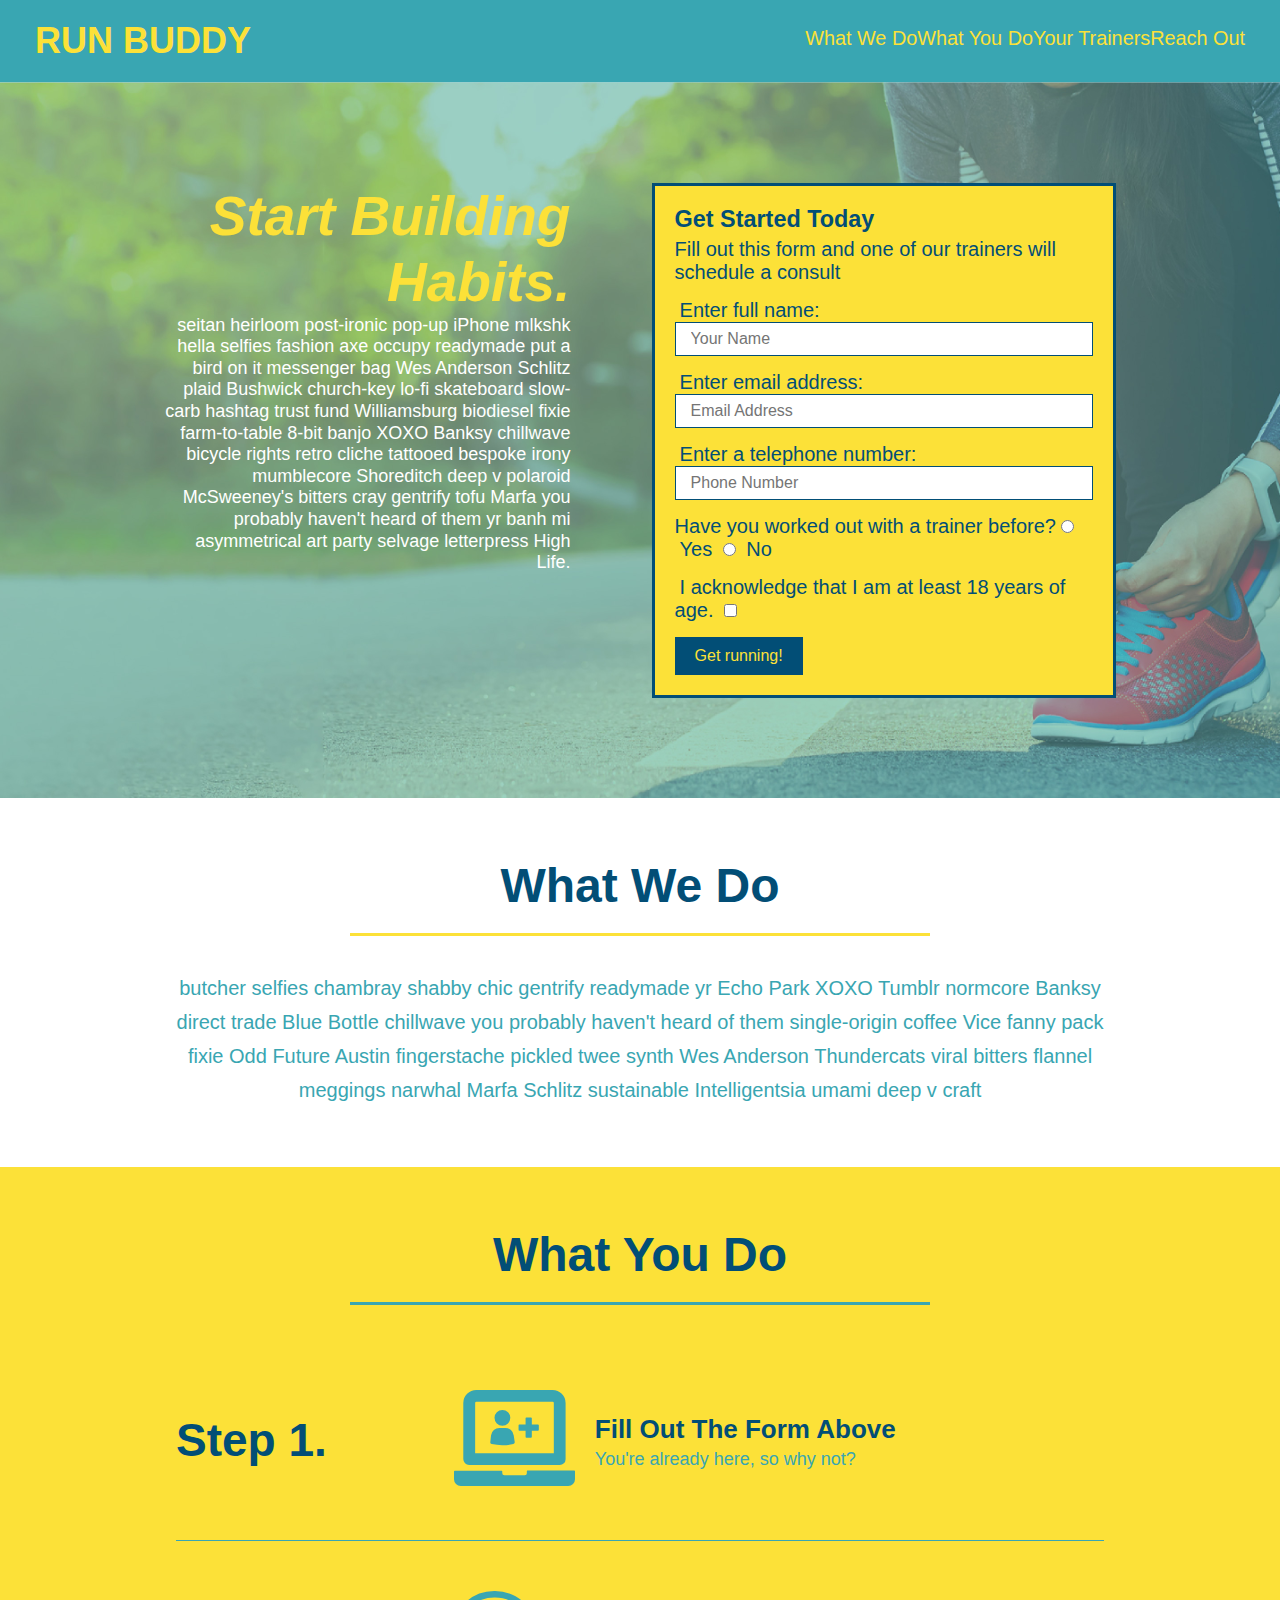
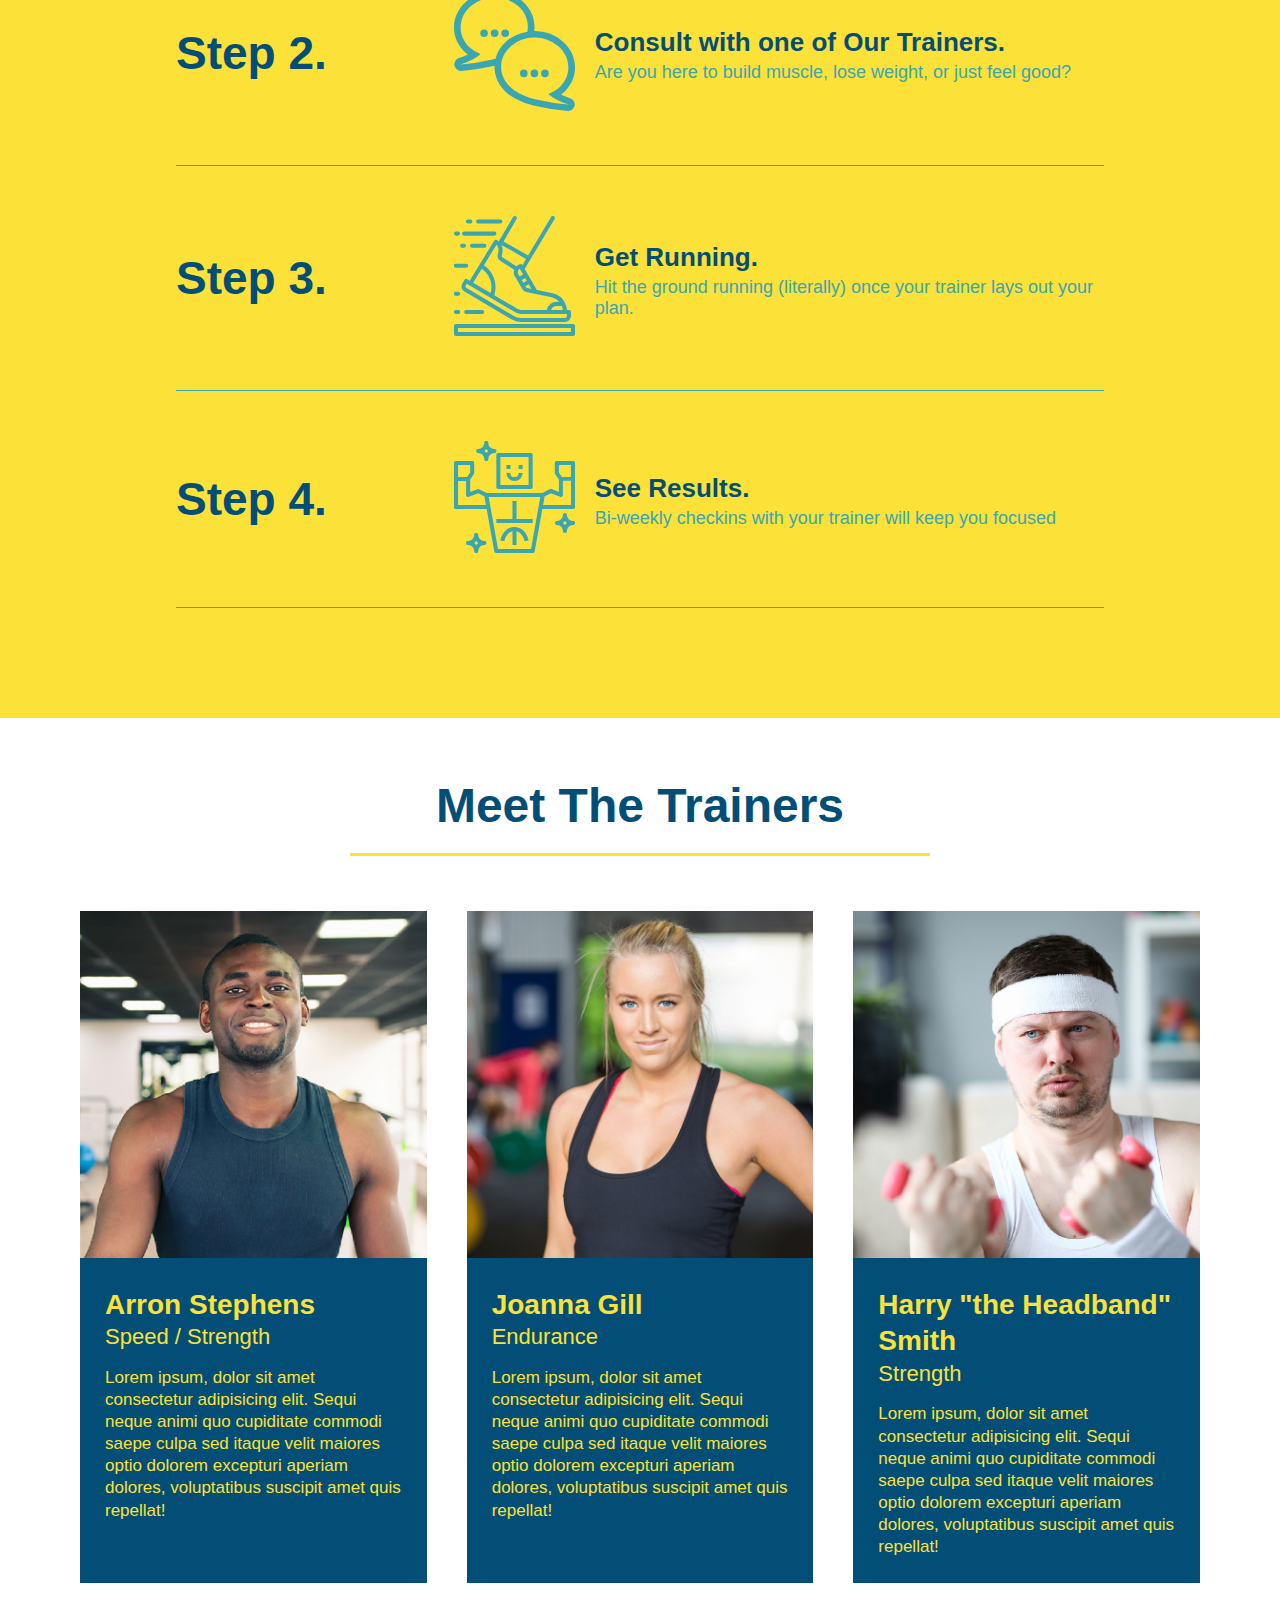
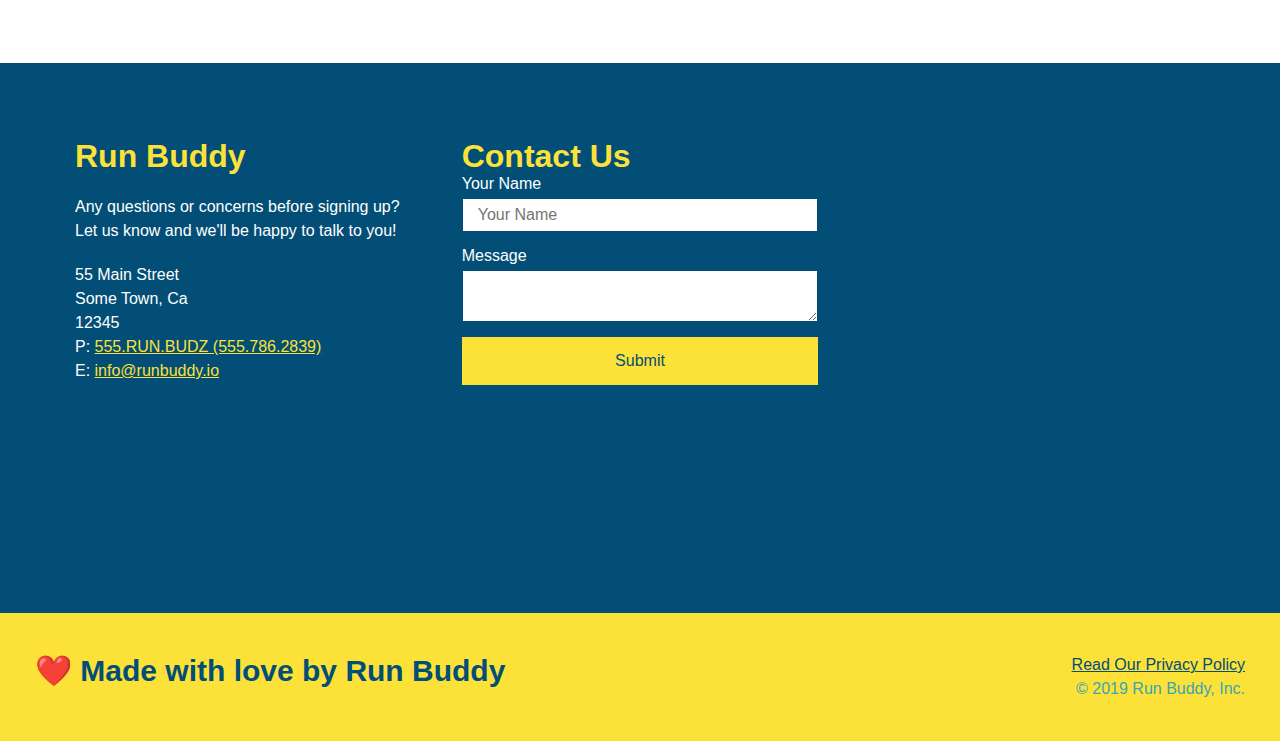
==== index.html @ f4ed45c8 "add media queries" ====
<!DOCTYPE html>
<html lang="en">
    <head>
        <meta name="viewport" content="width=device-width, initial-scale=1.0" />
        <link rel="stylesheet" href="./assets/css/style.css"/>
        <meta charset="UTF-8" />
        <title>Run Buddy</title>
    </head>
    <body>
        <!-- navigation -->
        <header>
            <h1>
                <a>RUN BUDDY</a>
            </h1>
            <nav>
                <!-- Unordered list element -->
                <ul>
                    <!-- List item element -->
                    <li>
                        <!-- Anchor element -->
                        <a href="#what-we-do">What We Do</a>
                    </li>
                    <li>
                        <a href="#what-you-do">What You Do</a>
                    </li>
                    <li>
                        <a href="#your-trainers">Your Trainers</a>
                    </li>
                    <li>
                        <a href="#reach-out">Reach Out</a>
                    </li>
                </ul>
            </nav>
        </header>

        <!-- hero/jumbotron -->
        <section class="hero">
            <div class="hero-cta">
                <h2>Start Building Habits.</h2>
                <p>
                  seitan heirloom post-ironic pop-up iPhone mlkshk hella selfies fashion axe occupy readymade put a bird on it
                  messenger bag Wes Anderson Schlitz plaid Bushwick church-key lo-fi skateboard slow-carb hashtag trust fund
                  Williamsburg biodiesel fixie farm-to-table 8-bit banjo XOXO Banksy chillwave bicycle rights retro cliche
                  tattooed bespoke irony mumblecore Shoreditch deep v polaroid McSweeney's bitters cray gentrify tofu Marfa you
                  probably haven't heard of them yr banh mi asymmetrical art party selvage letterpress High Life.
                </p>
              </div>
            <div class="hero-form">
                <h3>Get Started Today</h3>
                <p>Fill out this form and one of our trainers will schedule a consult</p>
            <!-- Add form element -->
            <form>
                <label for="name">Enter full name:</label>
                <input type="text" placeholder="Your Name" name="name" id="name" class="form-input" />

                <label for="email">Enter email address:</label>
                <input type="email" placeholder="Email Address" name="email" id="email" class="form-input" />

                <label for="phone">Enter a telephone number:</label>
                <input type="tel" placeholder="Phone Number" name="phone" id="phone" class="form-input" />
                <p>
                    Have you worked out with a trainer before?
                    <input type="radio" name="trainer-confirm" id="trainer-yes" />
                    <label for="trainer-yes">Yes</label>
                    <input type="radio" name="trainer-confirm" id="trainer-no" />
                    <label for="trainer-no">No</label>
                </p>
                </p>
                <p>
                    <label for="checkbox" >
                        I acknowledge that I am at least 18 years of age.
                    </label>
                    <input type="checkbox" name="age-confirm" id="checkbox" />
                </p>
                <button type="submit">
                    Get running!
                </button>
            </form>
            </div>
        </section>
        <!-- end hero -->

        <!-- "what we do" section -->
        <section id="what-we-do" class="intro">
            <!-- Wrap every h2 with a class of "section-title" in this div! -->
            <div class="flex-row">
                <h2 class="section-title primary-border">
                    What We Do
                </h2>
            </div>
            <div class="flex-row">
                <p>
                butcher selfies chambray shabby chic gentrify readymade yr Echo Park XOXO Tumblr normcore Banksy direct trade Blue Bottle chillwave you probably haven't heard of them single-origin coffee Vice fanny pack fixie Odd Future Austin fingerstache pickled twee synth Wes Anderson Thundercats viral bitters flannel meggings narwhal Marfa Schlitz sustainable Intelligentsia umami deep v craft
                </p>
            </div>
        </section> 
        
        <!-- "what you do" section -->
        <section id="what-you-do" class="steps">
            <div class="flex-row">
            <h2 class="section-title secondary-border">What You Do</h2>
            </div>
            <div class="step">
                <h3>Step 1.</h3>
                <div class="step-info">
                  <div class="step-img">
                    <img src="./assets/images/step-1.svg" alt="" />
                  </div>
                  <div class="step-text">
                    <h4>Fill Out The Form Above</h4>
                    <p>You're already here, so why not?</p>
                  </div>
                </div>
              </div>
            <div class="step">
                <h3>Step 2.</h3>
                <div class="step-info">
                  <div class="step-img">
                    <img src="./assets/images/step-2.svg" alt="" />
                  </div>
                  <div class="step-text">
                    <h4>Consult with one of Our Trainers.</h4>
                    <p>Are you here to build muscle, lose weight, or just feel good?</p>
                  </div>
                </div>
            </div>
            <div class="step">
                <h3>Step 3.</h3>
                <div class="step-info">
                  <div class="step-img">
                    <img src="./assets/images/step-3.svg" alt="" />
                  </div>
                  <div class="step-text">
                    <h4>Get Running.</h4>
                    <p>Hit the ground running (literally) once your trainer lays out your plan.</p>
                  </div>
                </div>
            </div>
            <div class="step">
                <h3>Step 4.</h3>
                <div class="step-info">
                  <div class="step-img">
                    <img src="./assets/images/step-4.svg" alt="" />
                  </div>
                  <div class="step-text">
                    <h4>See Results.</h4>
                    <p>Bi-weekly checkins with your trainer will keep you focused</p>
                  </div>
                </div>
            </div>
        </section>

        <!-- "meet the trainers" section -->
        <section id="your-trainers">
            <div class="flex-row">
            <h2 class="section-title primary-border">Meet The Trainers</h2>
            </div>
            <div class="trainers">
            <article class="trainer">
                <img src="./assets/images/trainer-1.jpg" alt="Arron Stephens in his workout clothes, ready to pump iron" />
                <div class="trainer-bio">
                  <h3 class="trainer-name">Arron Stephens</h3>
                  <h4 class="trainer-role">Speed / Strength</h4>
                  <p>
                    Lorem ipsum, dolor sit amet consectetur adipisicing elit. Sequi neque animi quo cupiditate commodi saepe culpa sed
                    itaque velit maiores optio dolorem excepturi aperiam dolores, voluptatibus suscipit amet quis repellat!
                  </p>
                </div>
            </article>

            <article class="trainer">
                <img src="./assets/images/trainer-2.jpg" alt="Joanna Gill cooling off after a workout" />
                <div class="trainer-bio">
                  <h3 class="trainer-name">Joanna Gill</h3>
                  <h4 class="trainer-role">Endurance</h4>
                  <p>
                    Lorem ipsum, dolor sit amet consectetur adipisicing elit. Sequi neque animi quo cupiditate commodi saepe culpa sed
                    itaque velit maiores optio dolorem excepturi aperiam dolores, voluptatibus suscipit amet quis repellat!
                  </p>
                </div>
              </article>

              <article class="trainer">
                <img src="./assets/images/trainer-3.jpg" alt="Harry Smith wearing a headband and lifting comically small pink weights" />
                <div class="trainer-bio">
                  <h3 class="trainer-name">Harry "the Headband" Smith</h3>
                  <h4 class="trainer-role">Strength</h4>
                  <p>
                    Lorem ipsum, dolor sit amet consectetur adipisicing elit. Sequi neque animi quo cupiditate commodi saepe culpa sed
                    itaque velit maiores optio dolorem excepturi aperiam dolores, voluptatibus suscipit amet quis repellat!
                  </p>
                </div>
              </article>
            </div>
        </section>

        <!-- "reach out" section -->
        <section id="reach-out" class="contact">
            <div class="contact-info">
                <div>
                  <h3>Run Buddy</h3>
                  <p>
                    Any questions or concerns before signing up?
                    <br />
                    Let us know and we'll be happy to talk to you!
                  </p>
              
                  <address>
                    55 Main Street <br />
                    Some Town, Ca <br />
                    12345 <br />
                    P: <a href="tel:555.786.2839">555.RUN.BUDZ (555.786.2839)</a><br />
                    E: <a href="mailto://info@runbuddy.io">info@runbuddy.io</a>
                  </address>
              
                </div>
              
                <div class="contact-form">
                  <h3>Contact Us</h3>
                  <form>
                    <label for="contact-name">Your Name</label>
                    <input type="text" id="contact-name" placeholder="Your Name" />
                    <label for="contact-message">Message</label>
                    <textarea id="contact-message" placeholder="Message">
                    </textarea>
                    <button type="submit">Submit</button>
                  </form>
                </div>
                <iframe
                  src="https://www.google.com/maps/embed?pb=!1m14!1m12!1m3!1d12182.30520634488!2d-74.0652613!3d40.2407219!2m3!1f0!2f0!3f0!3m2!1i1024!2i768!4f13.1!5e0!3m2!1sen!2sus!4v1561060983193!5m2!1sen!2sus"
                  frameborder="0" style="border:0" allowfullscreen>
                </iframe>
              </div>
        </section>

        <!-- footer -->
        <footer>
            <h2>❤️ Made with love by Run Buddy</h2>
            <div>
                <a href="./privacy-policy.html">Read Our Privacy Policy</a><br />
                &copy; 2019 Run Buddy, Inc.
            </div>
        </footer>
    </body>
</html>
---- assets/css/style.css ----
* {
    margin: 0;
    padding: 0;
    box-sizing: border-box;
}

body {
    /* more on this crazy alphanumerical value in a minute! */
    color: #39a6b2;
    font-family: Helvetica, Arial, sans-serif;    
}

/* apply styles to <header> */
header {
    padding: 20px 35px;
    background-color:  #39a6b2;
    display: flex;
    justify-content: space-between;
}

header h1 {
    font-weight: bold;
    font-size: 36px;
    color: #fce138;
    margin: 0;
}

header a {
    text-decoration: none;
    color: #fce138;
}

header nav {
    margin: 7px 0;
}

header nav ul {
    display: flex;
    flex-wrap: wrap;
    justify-content: space-between;
    align-items: center;
    list-style: none;
}

header nav ul li a {
    padding: 10 15px;
    font-weight: ligther;
    font-size: 1.55vw;
}

footer {
  background: #fce138;
  width: 100%;
  padding: 40px 35px;
  display: flex;
  justify-content: space-between;
  flex-wrap: wrap;
}

footer h2 {
    color: #024e76;
    font-size: 30px;
    margin: 0;
}

footer div {
    line-height: 1.5;
    text-align: right;
}

footer a {
    color: #024e76;
}

section {
    padding: 60px;
}

/* Hero Style Start */
.hero {
    background-image: url("../images/hero-bg.jpg");
    justify-content: center;
    background-size: cover;
    background-position: center;
    display: flex;
    background-color: white;
    font-size: 20px;
    color: blue;
    flex-wrap: wrap;
    align-items: flex-start;
}

/* Hero Style End */

.hero-cta {
    width: 35%;
    text-align: right;
    margin: 3.5%;
    color: #fff;
    font-size: 18px;
    line-height: 1.2;
}

.hero-cta h2 {
  font-style: italic;
  font-size: 55px;
  color: #fce138;
}

.hero-secondary {
    background-color: black;
    font-size: 20px;
    color: red;
  }

.hero-form {
    background-color: #fce138;
    padding: 20px;
    color: #024e76;
    border: solid 3px #024e76;
    width: 40%;
    margin: 3.5%;
}

.hero-form h3 {
    font-size: 24;
    margin: 0;
}

.hero-form p {
    margin: 5px 0 15px 0;
}

.form-input {
    border: 1px solid #024e76;
    display: block;
    padding: 7px 15px;
    font-size: 16px;
    color: #024e76;
    width: 100%;
    margin-bottom: 15px;
}

.hero-form label {
    margin: 0 5px;
}

.hero-form button {
    color: #fce138;
    background-color: #024e76;
    border: none;
    padding: 10px 20px;
    font-size: 16px;
}
/* HERO STYLES END */

.intro {
    text-align: center;
}

.intro p {
    line-height: 1.7;
    color: #39a6b2;
    width: 80%;
    font-size: 20px;
    margin: 0 auto;
    text-align: center;
  }

  .steps { 
    
    background: #fce138;
  }
  
  .section-title {
    font-size: 48px;
    color: #024e76;
    padding-bottom: 20px;
    text-align: center;
    margin: 0 auto 35px auto;
    border-bottom: 3px solid;
    width: 50%;
  }
  
  .primary-border {
    border-color: #fce138;
  }
  
  .secondary-border {
    border-color: #39a6b2;
  }

  .step {
    margin: 50px auto;
    padding-bottom: 50px;
    width: 80%;
    border-bottom: 1px solid #39a6b2;
    display: flex;
    flex-wrap: wrap;
    align-items: center;
    justify-content: space-between;
  }
  
  .step h3 {
    color: #024e76;
    font-size: 46px;
    flex: 1 30%;
  }
  
  .step-text {
    flex: 12;
  }

  .step-text p {
    color: #39a6b2;
    font-size: 18px;
  }
  
  .step-text h4 {
    font-size: 26px;
    line-height: 1.5;
    color: #024e76;
  }

  .step-info {
    flex: 2 70%;
    display: flex;
    flex-wrap: wrap;
    align-items: center;
  }

  .step-img {
    flex: 1 12%;
    margin-right: 20px;
  }

  .step-img img {
    max-width: 100%;
  }

  .trainers {
    width: 100%;
    margin: 0 auto;
    display: flex;
    flex-wrap: wrap;
    justify-content: space-around;
  }

  .trainer {
    
    margin: 20px;
    background: #024e76;
    color: #fce138;
    flex: 1;
  }

  .trainer img {
    width: 100%;
    
  }
  
  .trainer-bio {
    padding: 25px;
   
   
    line-height: 1.3;
  }

  .text-left {
    text-align: left;
  }
  
  .text-right {
    text-align: right;
  }

  .trainer-bio h3 {
    font-size: 28px;
  
  }
  
  .trainer-bio h4 {
    font-weight: lighter;
    font-size: 22px;
    margin-bottom: 15px;
  }
  
  .trainer-bio p {
    font-size: 17px;
    
  }

  .contact {
    
    background: #024e76;
  }

  .contact h2 {
    color: #fce138;
  }

  .contact-info {
    display: flex;
    justify-content: space-between;
    flex-wrap: wrap;
  }

  .contact-info iframe {
    
    height: 400px;
  }

  .contact-info div {
   
    color: white;
  }

  .contact-info h3 {
    color: #fce138;
    font-size: 32px;
  }
  
  .contact-info p, .contact-info address {
    margin: 20px 0;
    line-height: 1.5;
    font-size: 16px;
    font-style: normal;
  }
  
  .contact-info a {
    color: #fce138;
  }

  .contact-info > * {
    flex: 1;
    margin: 15px;
  }

  .flex-row {
    display: flex;
  }

  .contact-form input, .contact-form textarea {
    border: 1px solid #024e76;
    display: block;
    padding: 7px 15px;
    font-size: 16px;
    color: #024e76;
    width: 100%;
    margin-bottom: 15px;
    margin-top: 5px;
  }

  .contact-form button {
    width: 100%;
    border: none;
    background: #fce138;
    color: #024e76;
    text-align: center;
    padding: 15px 0;
    font-size: 16px;
  }

  /* MEDIA QUERY FOR SMALLER DESKTOP SCREENS AND SMALLER */
@media screen and (max-width: 980px) {
 
    /* this will be applied on any screen smaller than 980px */
 
}
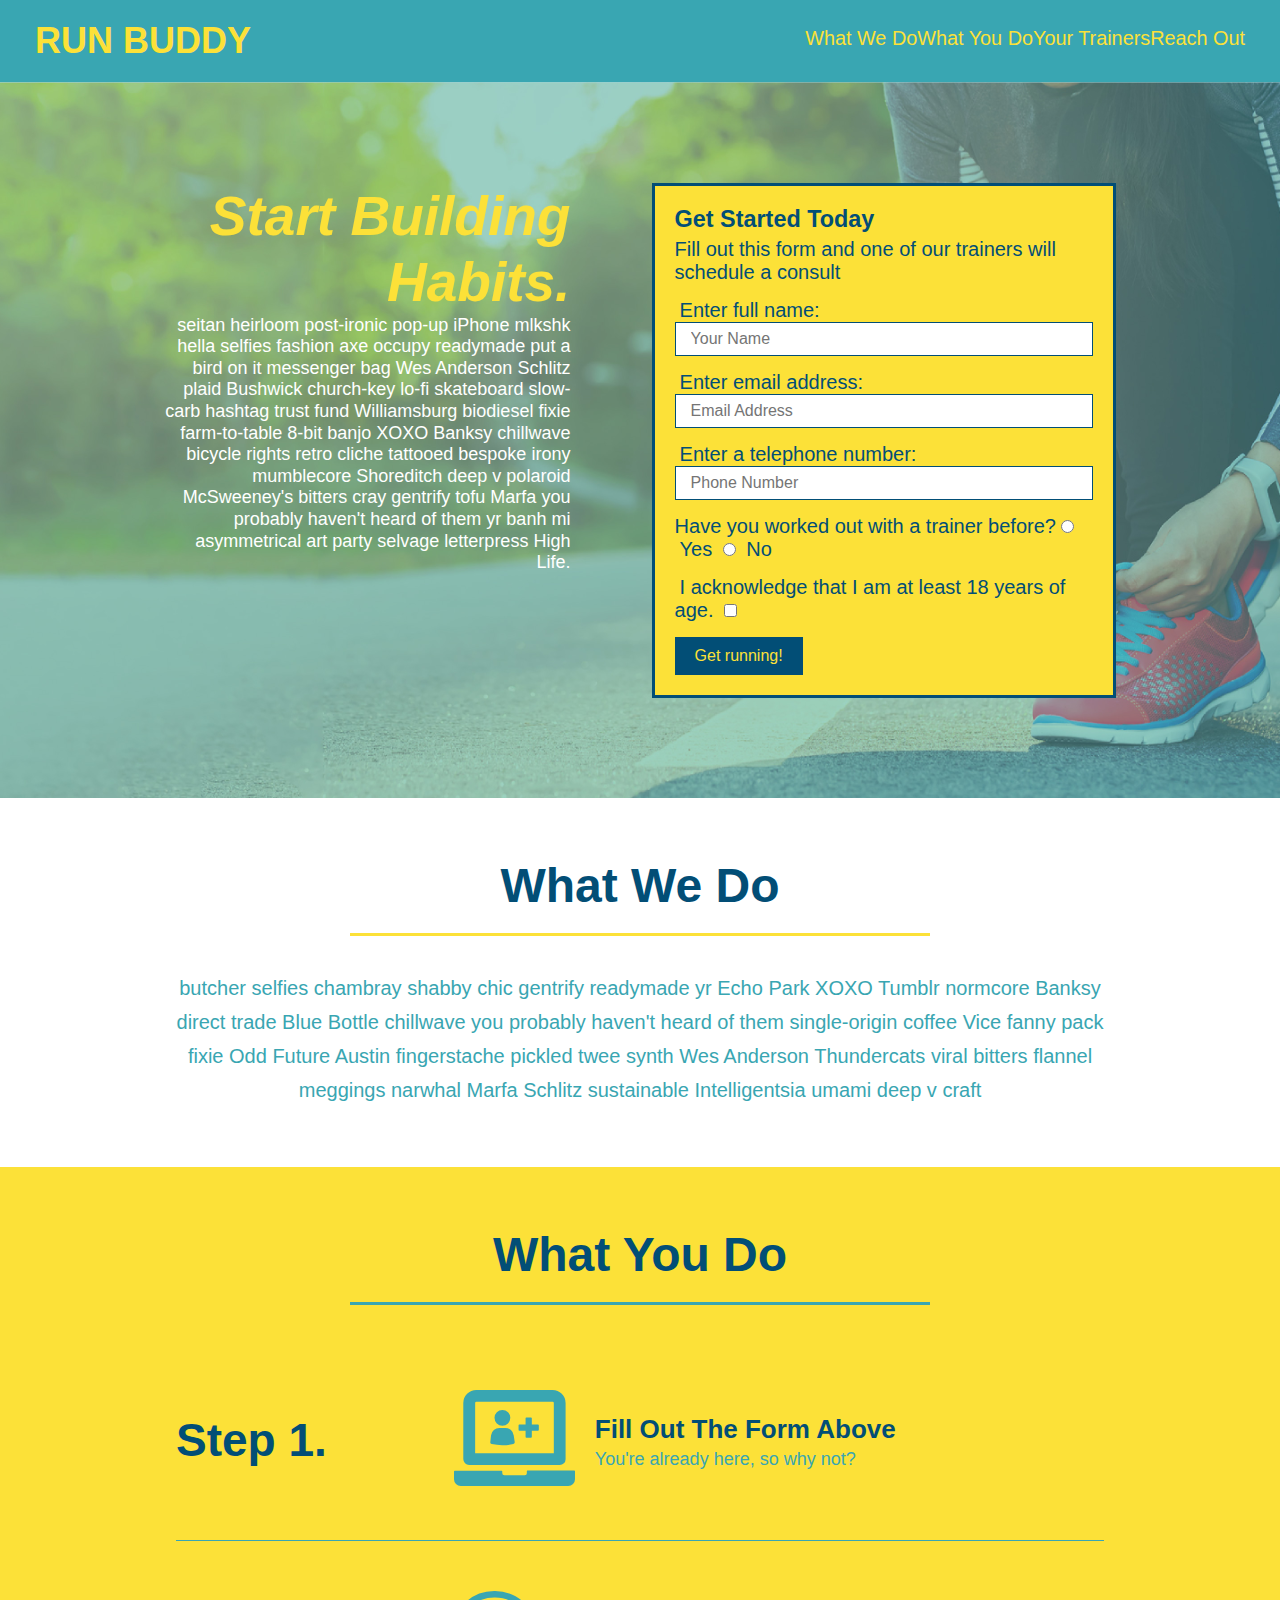
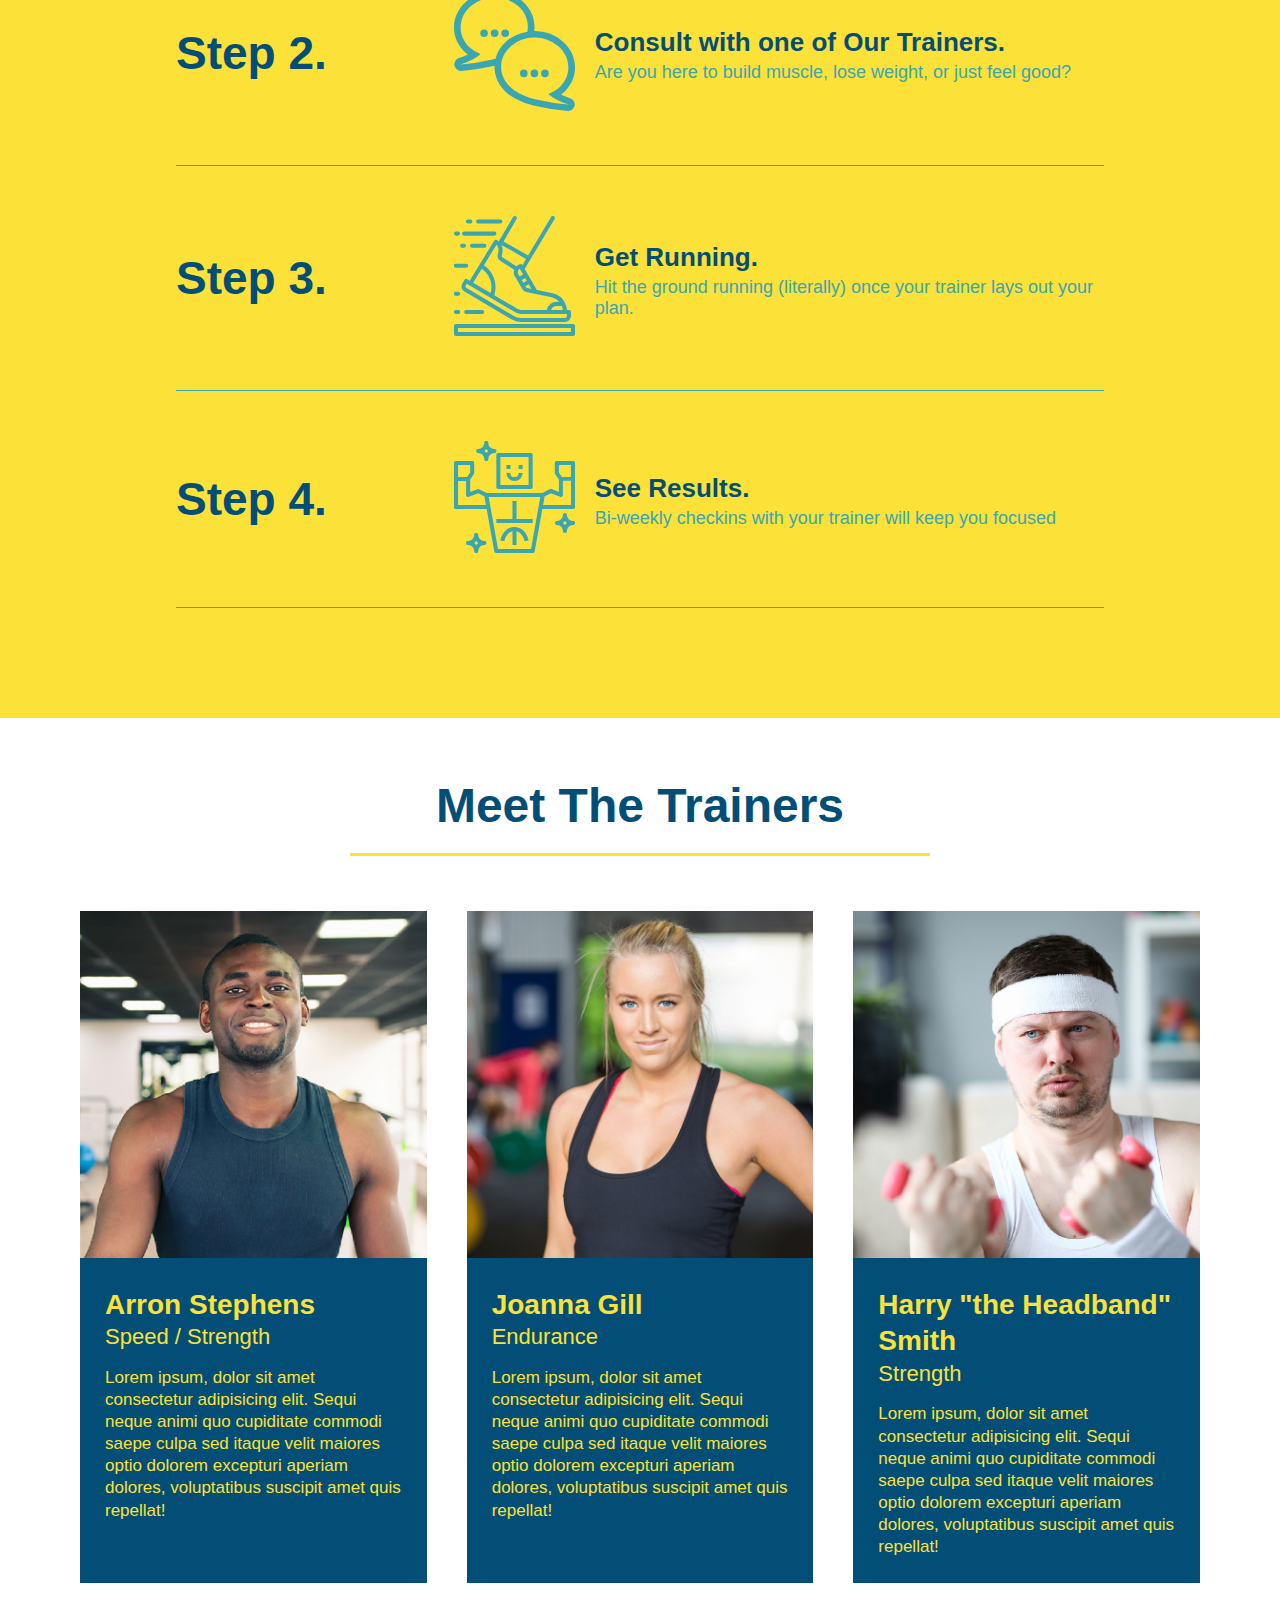
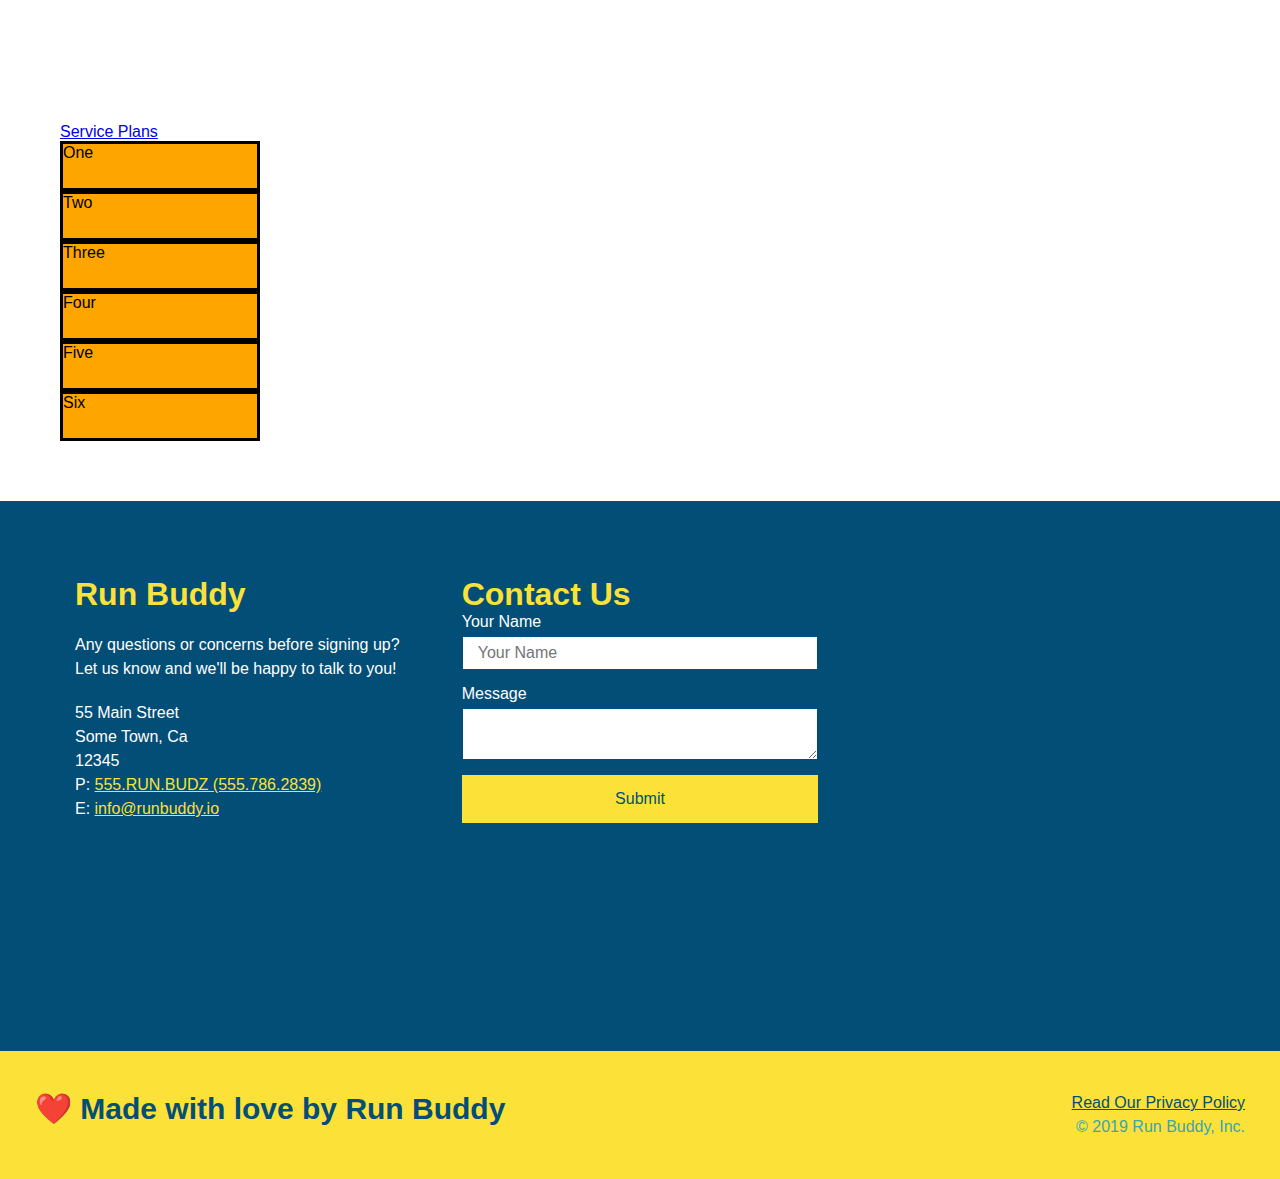
==== commit 904f70d3: "added grid example" ====
--- a/index.html
+++ b/index.html
@@ -193,7 +193,17 @@
               </article>
             </div>
         </section>
-
+        <section id="service-plans" class="services">
+            <a href="#service-plans">Service Plans</a>
+            <div class="service-grid-container">
+                <div class="service-grid-item">One</div>
+                <div class="service-grid-item">Two</div>
+                <div class="service-grid-item">Three</div>
+                <div class="service-grid-item">Four</div>
+                <div class="service-grid-item">Five</div>
+                <div class="service-grid-item">Six</div>
+              </div>
+        </section>
         <!-- "reach out" section -->
         <section id="reach-out" class="contact">
             <div class="contact-info">
--- a/assets/css/style.css
+++ b/assets/css/style.css
@@ -363,8 +363,126 @@
 
   /* MEDIA QUERY FOR SMALLER DESKTOP SCREENS AND SMALLER */
 @media screen and (max-width: 980px) {
- 
+  header {
+    padding-bottom: 0;
+    justify-content: center;
+  }
+
+  header h1 {
+    width: 100%;
+    text-align: center;
+  }
+
+  header nav ul {
+    margin-top: 20px;
+    width: 100%;
+    justify-content: center;
+  }
+
+  header nav ul li a {
+    font-size: 20px;
+  }
+
+  footer h2, footer div {
+    text-align: center;
+    width: 100%;
+  }
+
+  .hero-cta, .hero-form {
+    width: 100%;
+  }
+  
+  .hero-cta {
+    text-align: center;
+  }
+
+  .section-title {
+    width: 80%;
+  }
+  
+  .trainer {
+    flex: 0 70%;
+  }
+  
+  .contact-info iframe{
+    flex: 1 100%;
+  }
     /* this will be applied on any screen smaller than 980px */
- 
-}
-
+}
+
+.service-grid-container {
+  display: grid;
+}
+
+.service-grid-item {
+  width: 200px;
+  height: 50px;
+  background-color: orange;
+  border: solid;
+  color: black;
+}
+
+/* MEDIA QUERY FOR TABLETS AND SMALLER */
+@media screen and (max-width: 768px) {
+  section {
+    padding: 30px 15px;
+  }
+
+  .step h3 {
+    flex: 1 100%;
+    text-align: center;
+  }
+
+  .step-info {
+    flex: 2 100%;
+    text-align: center;
+    justify-content: center;
+  }
+
+  .step-img {
+    flex: 0 32%;
+    margin-right: 0;
+    margin-top: 15px;
+    margin-bottom: 15px;
+  }
+
+  .step-text {
+    flex: 100%;  
+  }
+
+    /* this will be applied on any screen between 768px and 575px */
+}
+
+/* MEDIA QUERY FOR MOBILE PHONES AND SMALLER */
+@media screen and (max-width: 575px) {
+
+  .hero-form button {
+    width: 100%;
+  }
+
+  .section-title {
+    width: 95%;
+  }
+
+  .intro p {
+    width: 100%;
+  }
+
+  .trainer {
+    flex: 0 100%;
+  }
+
+  .contact-info {
+    text-align: left;
+  }
+
+  .contact-info > * {
+    flex: 0 100%;
+  }
+
+  .contact-form {
+    order: 3;
+  }
+    /* this will be applied on any screen smaller than 575px */
+
+}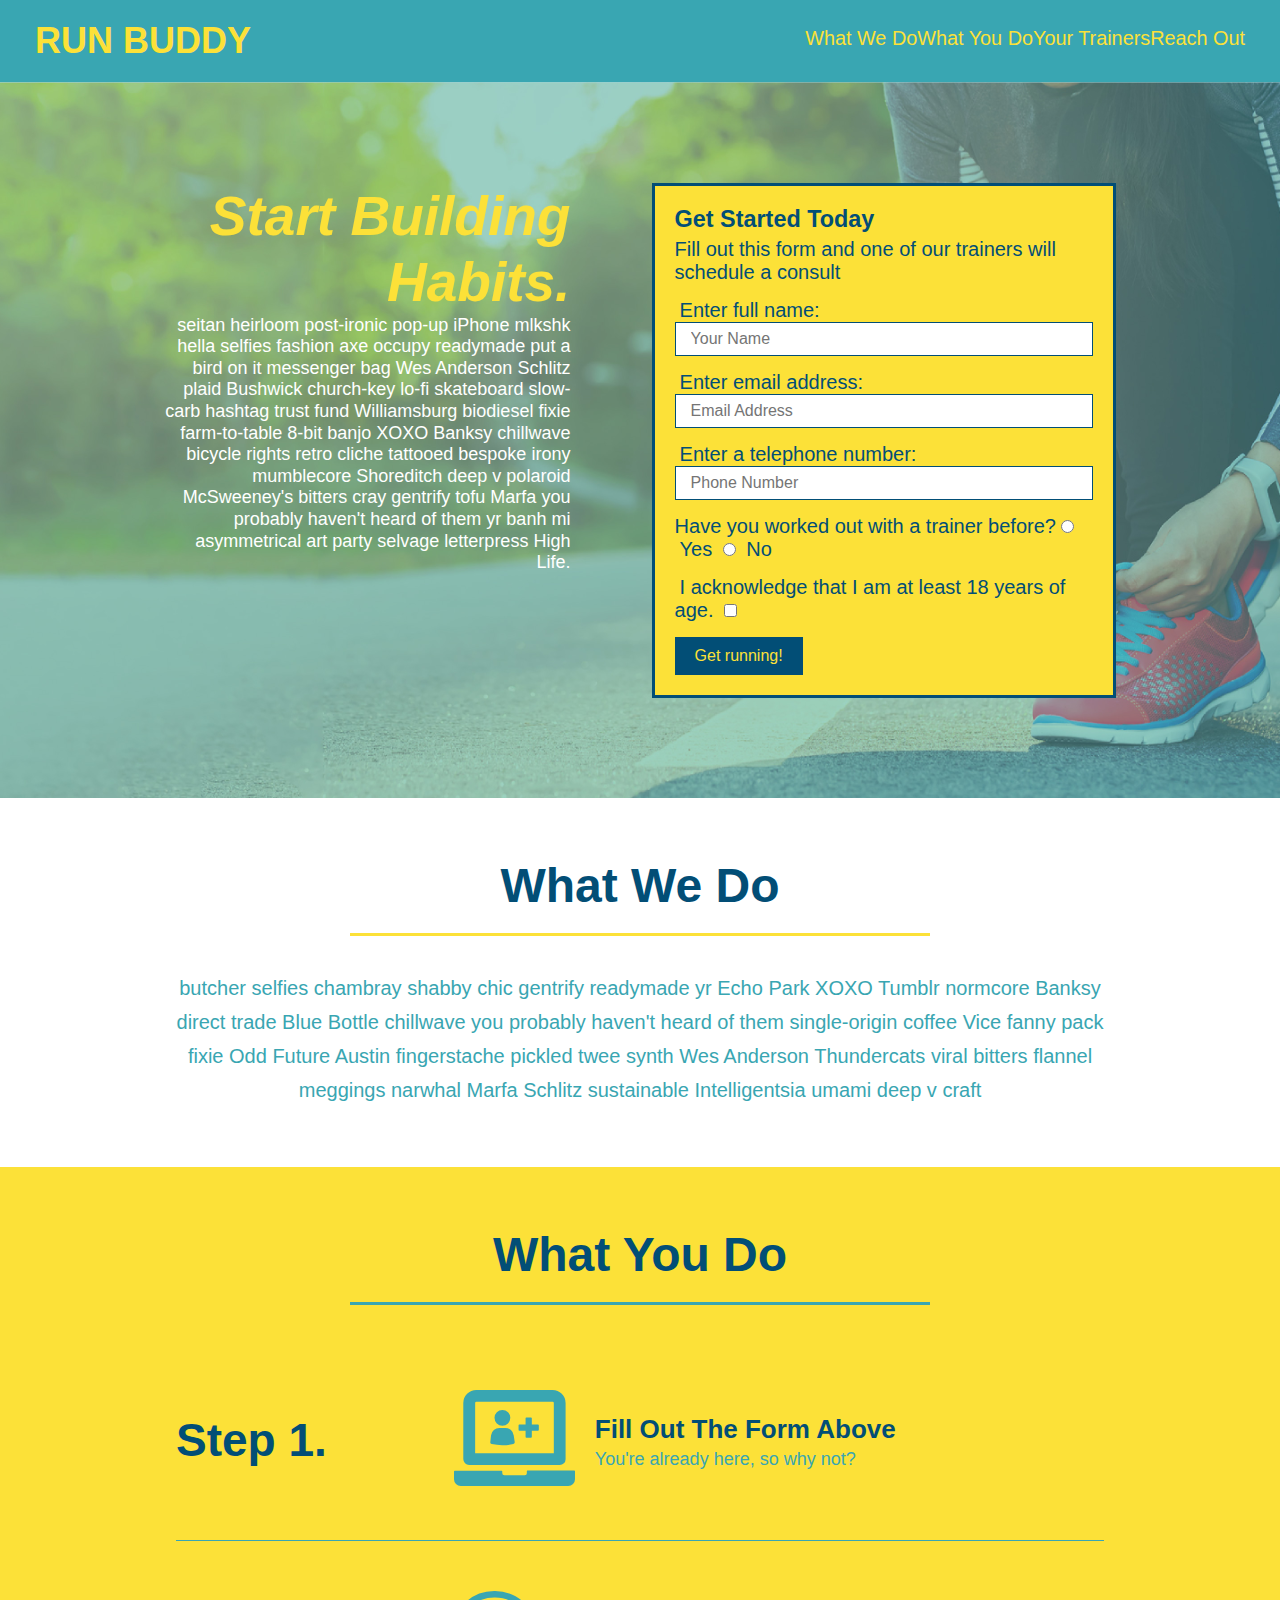
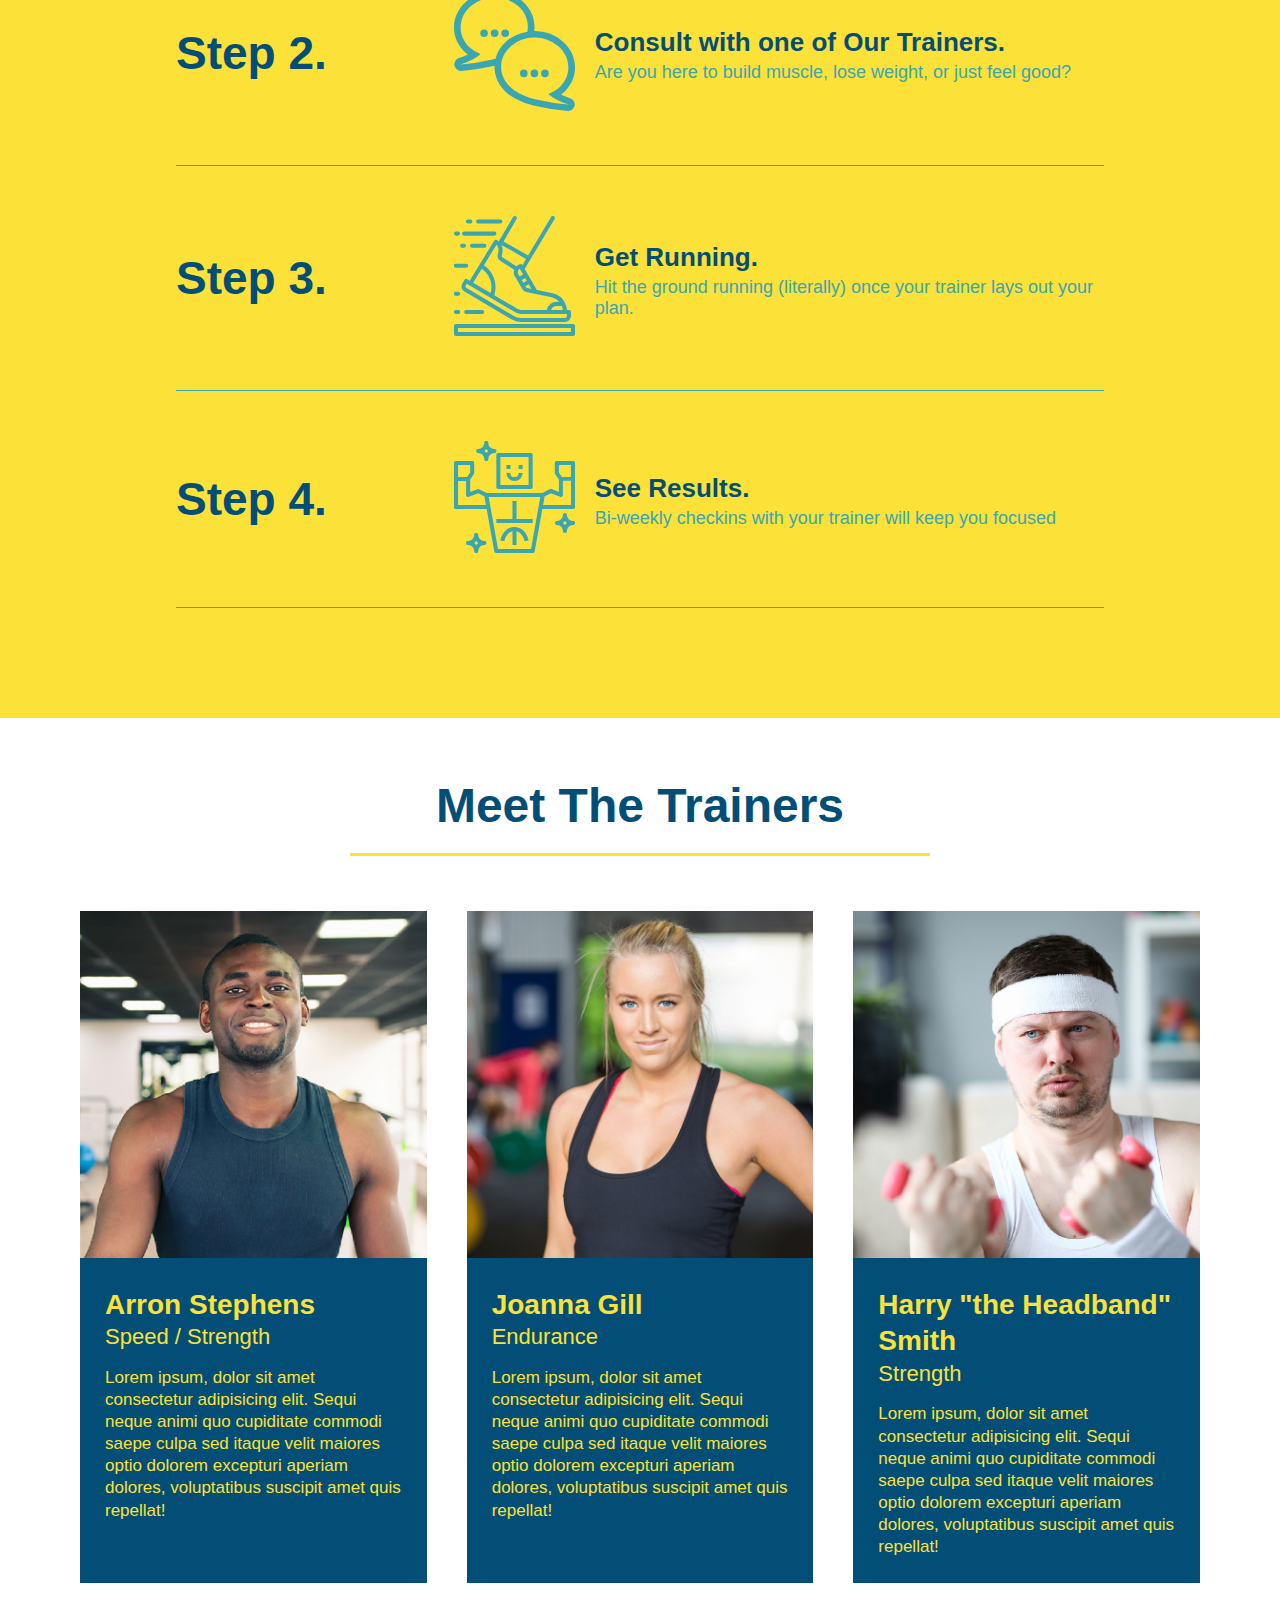
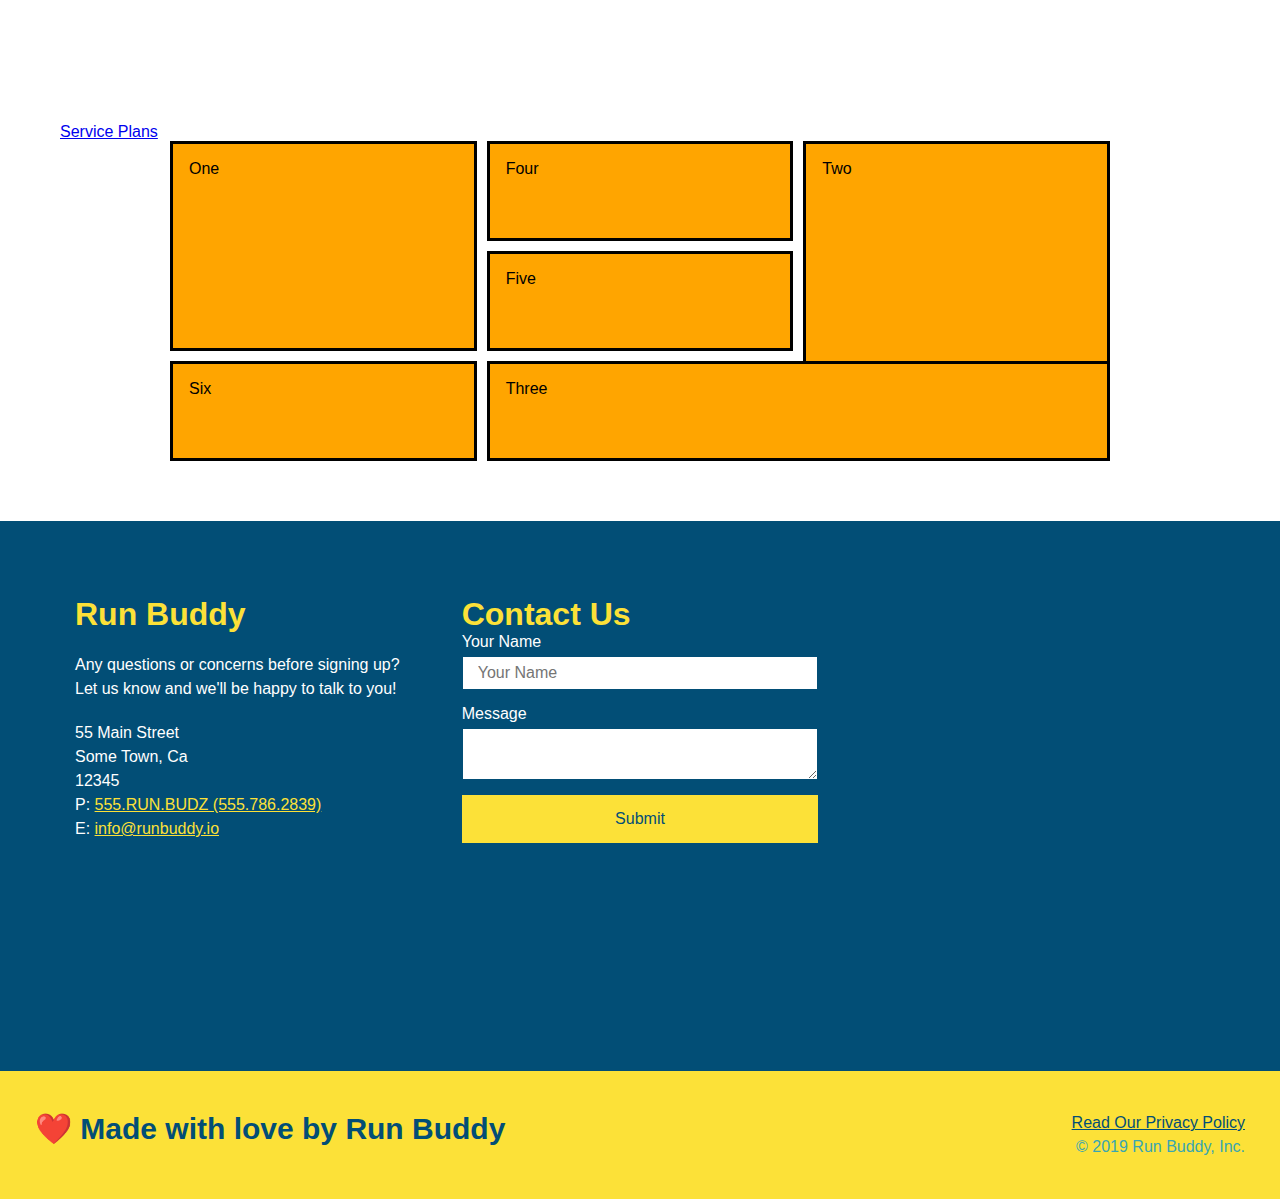
==== commit e00cb453: "example grid" ====
--- a/index.html
+++ b/index.html
@@ -193,17 +193,20 @@
               </article>
             </div>
         </section>
+
+        <!-- "grid" section -->
         <section id="service-plans" class="services">
             <a href="#service-plans">Service Plans</a>
             <div class="service-grid-container">
-                <div class="service-grid-item">One</div>
-                <div class="service-grid-item">Two</div>
-                <div class="service-grid-item">Three</div>
-                <div class="service-grid-item">Four</div>
-                <div class="service-grid-item">Five</div>
-                <div class="service-grid-item">Six</div>
-              </div>
-        </section>
+                <div class="service-grid-item box1">One</div>
+                <div class="service-grid-item box2">Two</div>
+                <div class="service-grid-item box3">Three</div>
+                <div class="service-grid-item box4">Four</div>
+                <div class="service-grid-item box5">Five</div>
+                <div class="service-grid-item box6">Six</div>
+            </div>
+        </section>
+
         <!-- "reach out" section -->
         <section id="reach-out" class="contact">
             <div class="contact-info">
--- a/assets/css/style.css
+++ b/assets/css/style.css
@@ -411,15 +411,39 @@
 }
 
 .service-grid-container {
+  max-width: 940px;
+  margin: 0 auto;
   display: grid;
+  grid-template-columns: repeat(3, 1fr);
+  grid-template-rows: repeat(3, 100px);
+  grid-gap: 10px;
+  
 }
 
 .service-grid-item {
-  width: 200px;
-  height: 50px;
   background-color: orange;
   border: solid;
+  padding: 1em;
   color: black;
+}
+
+.grid-container {
+  justify-items: start | end | center | stretch;
+}
+
+.box1 {
+  grid-column: 1/ span 1; 
+  grid-row: 1/ span 2; 
+}
+
+.box2 {
+  grid-column: 3/4; 
+  grid-row: 1/-1; 
+}
+
+.box3 {
+  grid-column: 2/ span 2; 
+  grid-row: 3/ span 1; 
 }
 
 /* MEDIA QUERY FOR TABLETS AND SMALLER */
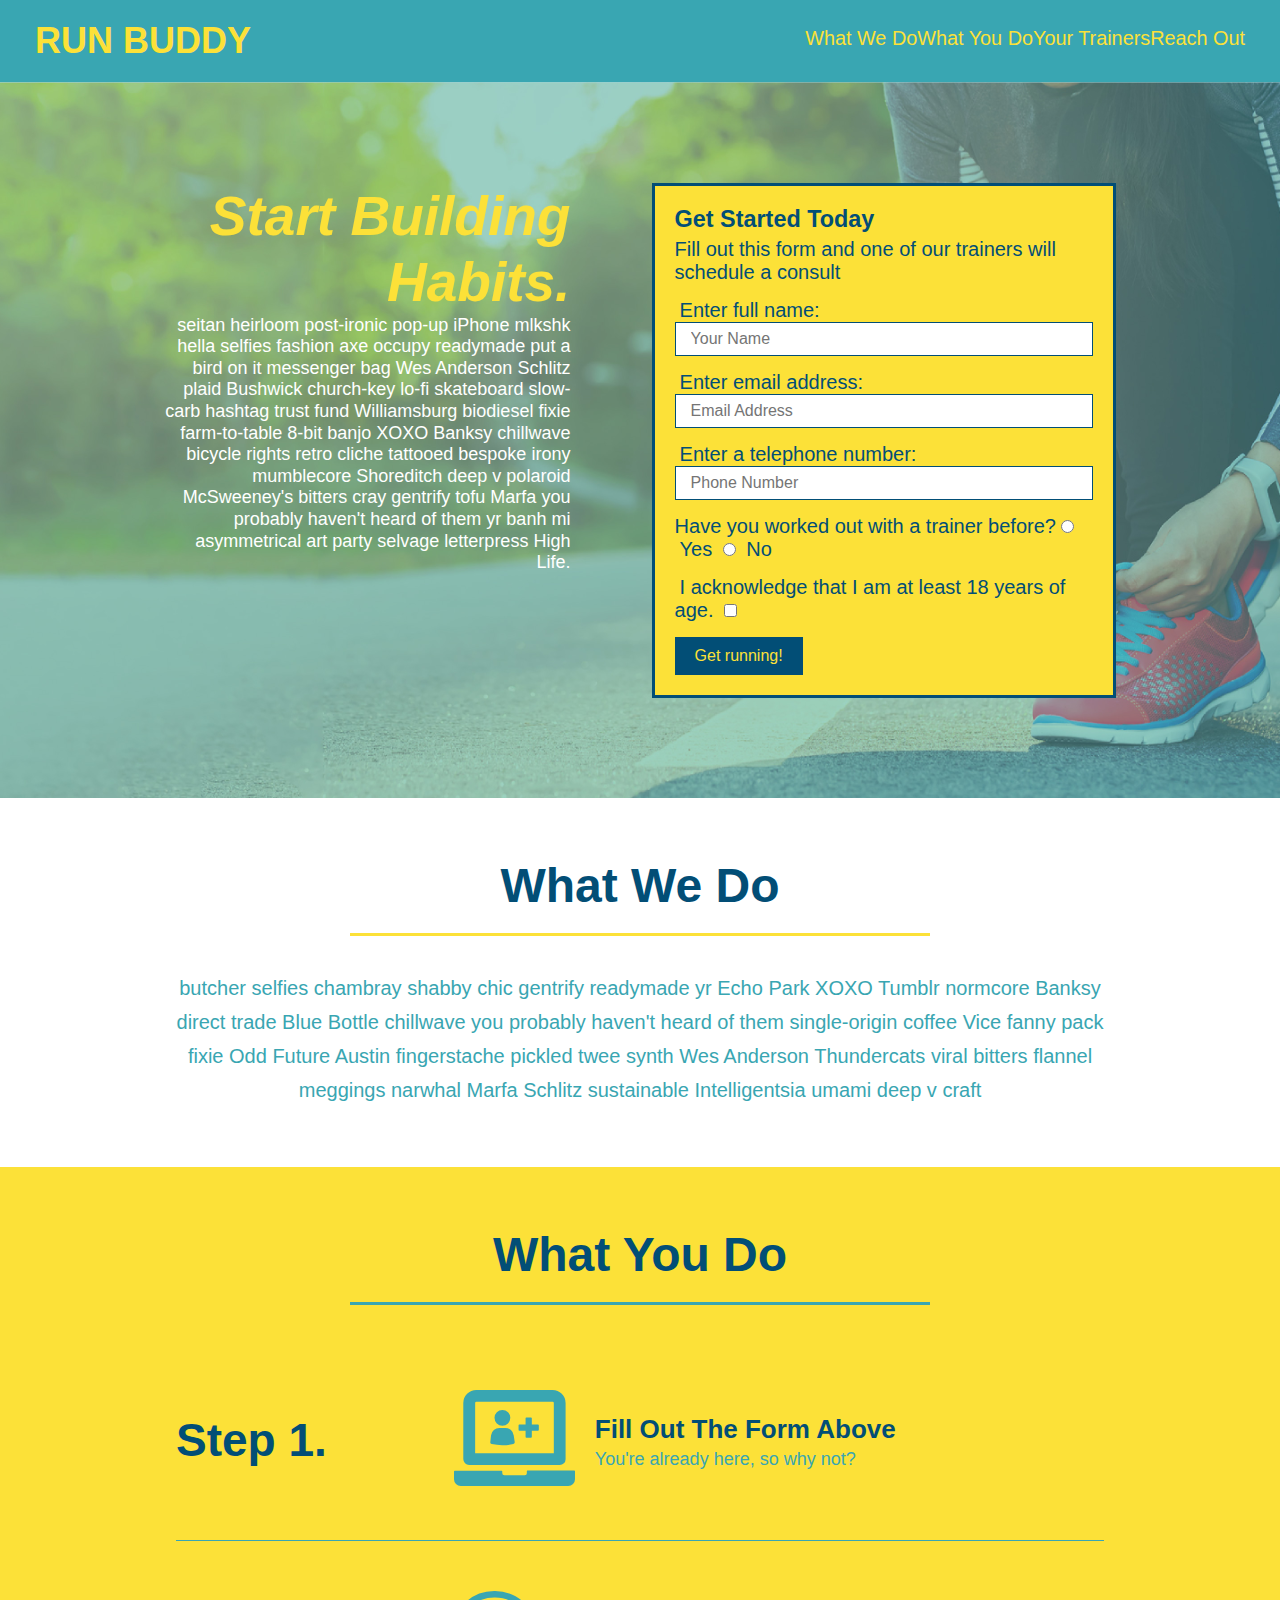
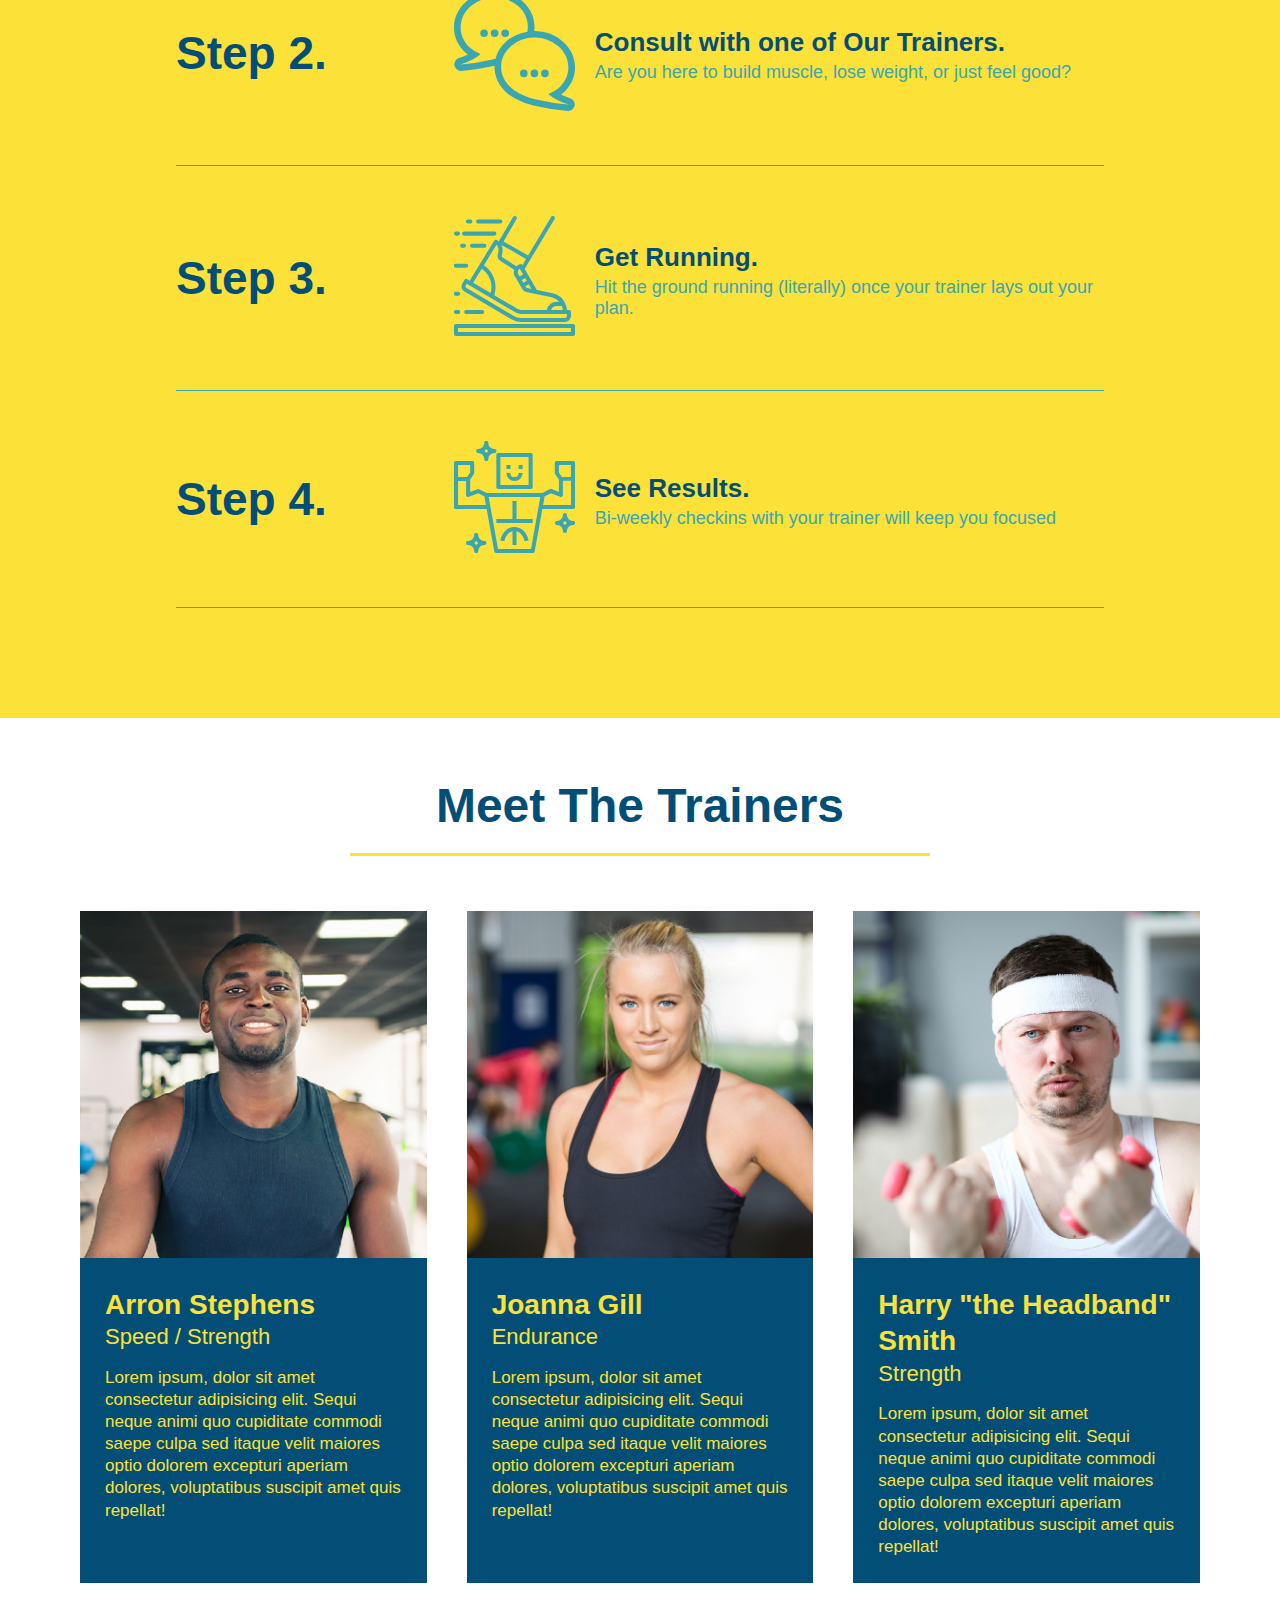
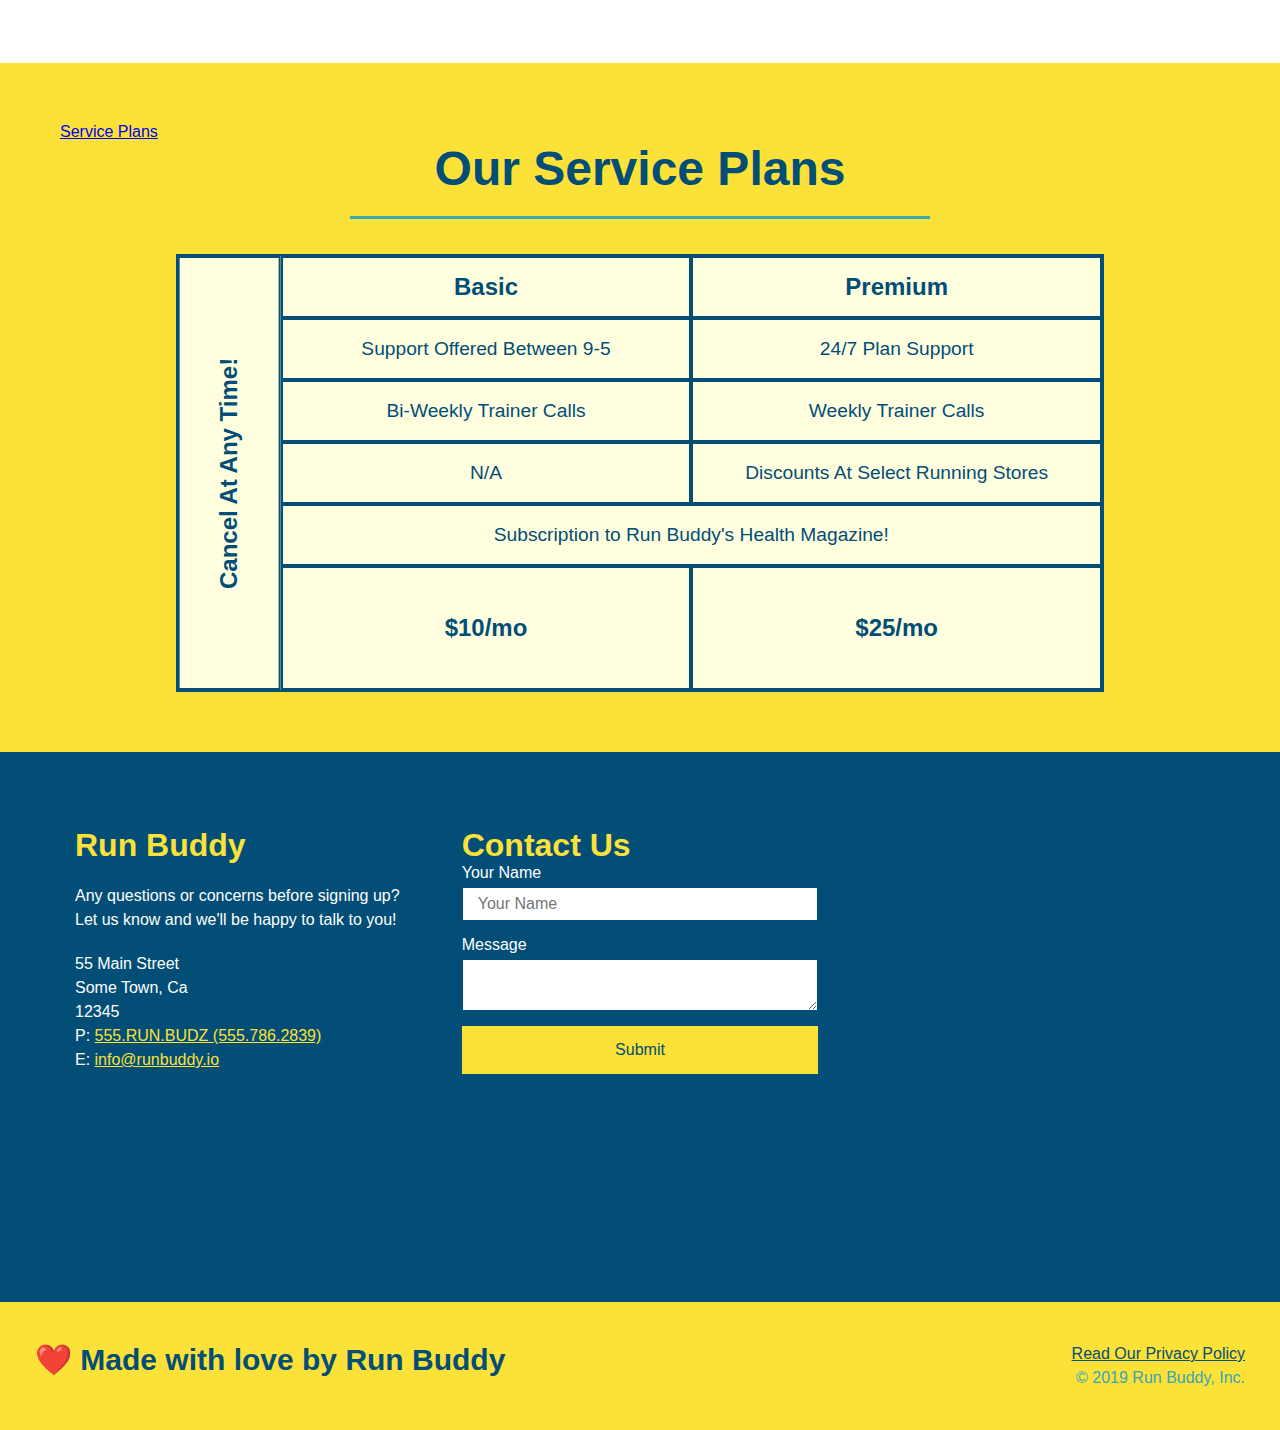
==== commit a5cad04f: "updated grid to 768px or less width screen" ====
--- a/index.html
+++ b/index.html
@@ -197,14 +197,60 @@
         <!-- "grid" section -->
         <section id="service-plans" class="services">
             <a href="#service-plans">Service Plans</a>
-            <div class="service-grid-container">
-                <div class="service-grid-item box1">One</div>
-                <div class="service-grid-item box2">Two</div>
-                <div class="service-grid-item box3">Three</div>
-                <div class="service-grid-item box4">Four</div>
-                <div class="service-grid-item box5">Five</div>
-                <div class="service-grid-item box6">Six</div>
-            </div>
+            <h2 class="section-title secondary-border">
+                Our Service Plans
+            </h2>
+            <div class="service-grid-wrapper">
+                <div class="service-grid-container">
+                    <!-- Headers -->
+                    <div class="service-grid-item grid-head basic">
+                      Basic
+                    </div>
+                    <div class="service-grid-item grid-head premium">
+                      Premium
+                    </div>
+                    <!-- Body -->
+                    <div class="service-grid-item basic">
+                      Support Offered Between 9-5
+                    </div>
+                    
+                    <div class="service-grid-item premium">
+                      24/7 Plan Support
+                    </div>
+                    
+                    <div class="service-grid-item basic">
+                      Bi-Weekly Trainer Calls
+                    </div>
+                    
+                    <div class="service-grid-item premium">
+                      Weekly Trainer Calls
+                    </div>
+                    
+                    <div class="service-grid-item basic">
+                      N/A
+                    </div>
+                    
+                    <div class="service-grid-item premium">
+                      Discounts At Select Running Stores
+                    </div>
+                    
+                    <div class="service-grid-item both">
+                      Subscription to Run Buddy's Health Magazine!
+                    </div>
+                    
+                    <div class="service-grid-item grid-price basic">
+                      $10/mo
+                    </div>
+                    
+                    <div class="service-grid-item grid-price premium">
+                      $25/mo
+                    </div>
+                    
+                    <div class="service-grid-item cancel">
+                      Cancel At Any Time!
+                    </div>      
+                </div> <!-- div service-grid-container -->
+              </div> <!-- div service-grid-wrapper -->
         </section>
 
         <!-- "reach out" section -->
--- a/assets/css/style.css
+++ b/assets/css/style.css
@@ -361,6 +361,63 @@
     font-size: 16px;
   }
 
+  /* SERVICE STYLES BEGIN */
+.services {
+  background: #fce138; 
+}
+
+.service-grid-wrapper {
+  display: flex;
+  width: 100%;
+  justify-content: center;
+}
+
+.service-grid-container {
+  background: lightyellow;
+  width: 80%;
+  display: grid;
+  /* repeat(iterator, size) */
+  grid-template-columns: 1fr repeat(2, 4fr);
+  grid-template-rows: repeat(5, 1fr) 2fr;
+  border: 2px solid #024e76;
+  color:  #024e76;
+  font-size: 1.2rem;
+}
+
+.service-grid-item {
+  padding: 15px 0;
+  border: 2px solid #024e76;
+  display: flex;
+  align-items: center;
+  justify-content: center;
+  text-align: center;
+}
+
+/* specific match */
+.service-grid-item.basic {
+  grid-column: 2 / span 1;
+}
+
+.grid-container {
+  justify-items: start | end | center | stretch;
+}
+
+.service-grid-item.both {
+  grid-column: 2 / span 2;
+}
+
+.service-grid-item.cancel {
+  writing-mode: vertical-lr;
+  grid-column: 1;
+  grid-row: 1 / -1;
+  transform: rotate(180deg);
+}
+
+.grid-head, .grid-price, .service-grid-item.cancel {
+  font-size: 1.5rem;
+  font-weight: bold;
+}
+
   /* MEDIA QUERY FOR SMALLER DESKTOP SCREENS AND SMALLER */
 @media screen and (max-width: 980px) {
   header {
@@ -410,42 +467,6 @@
     /* this will be applied on any screen smaller than 980px */
 }
 
-.service-grid-container {
-  max-width: 940px;
-  margin: 0 auto;
-  display: grid;
-  grid-template-columns: repeat(3, 1fr);
-  grid-template-rows: repeat(3, 100px);
-  grid-gap: 10px;
-  
-}
-
-.service-grid-item {
-  background-color: orange;
-  border: solid;
-  padding: 1em;
-  color: black;
-}
-
-.grid-container {
-  justify-items: start | end | center | stretch;
-}
-
-.box1 {
-  grid-column: 1/ span 1; 
-  grid-row: 1/ span 2; 
-}
-
-.box2 {
-  grid-column: 3/4; 
-  grid-row: 1/-1; 
-}
-
-.box3 {
-  grid-column: 2/ span 2; 
-  grid-row: 3/ span 1; 
-}
-
 /* MEDIA QUERY FOR TABLETS AND SMALLER */
 @media screen and (max-width: 768px) {
   section {
@@ -474,6 +495,25 @@
     flex: 100%;  
   }
 
+  .service-grid-container {
+    grid-template-columns: 1fr 1fr;
+  }
+
+  .service-grid-item.basic {
+    grid-column: 1;
+  }
+
+  .service-grid-item.both {
+    grid-column: 1 / -1;
+  }
+
+  .service-grid-item.cancel {
+    transform: none;
+    writing-mode: unset;
+    grid-column: 1 / -1;
+    grid-row: -1;
+  }
+
     /* this will be applied on any screen between 768px and 575px */
 }
 
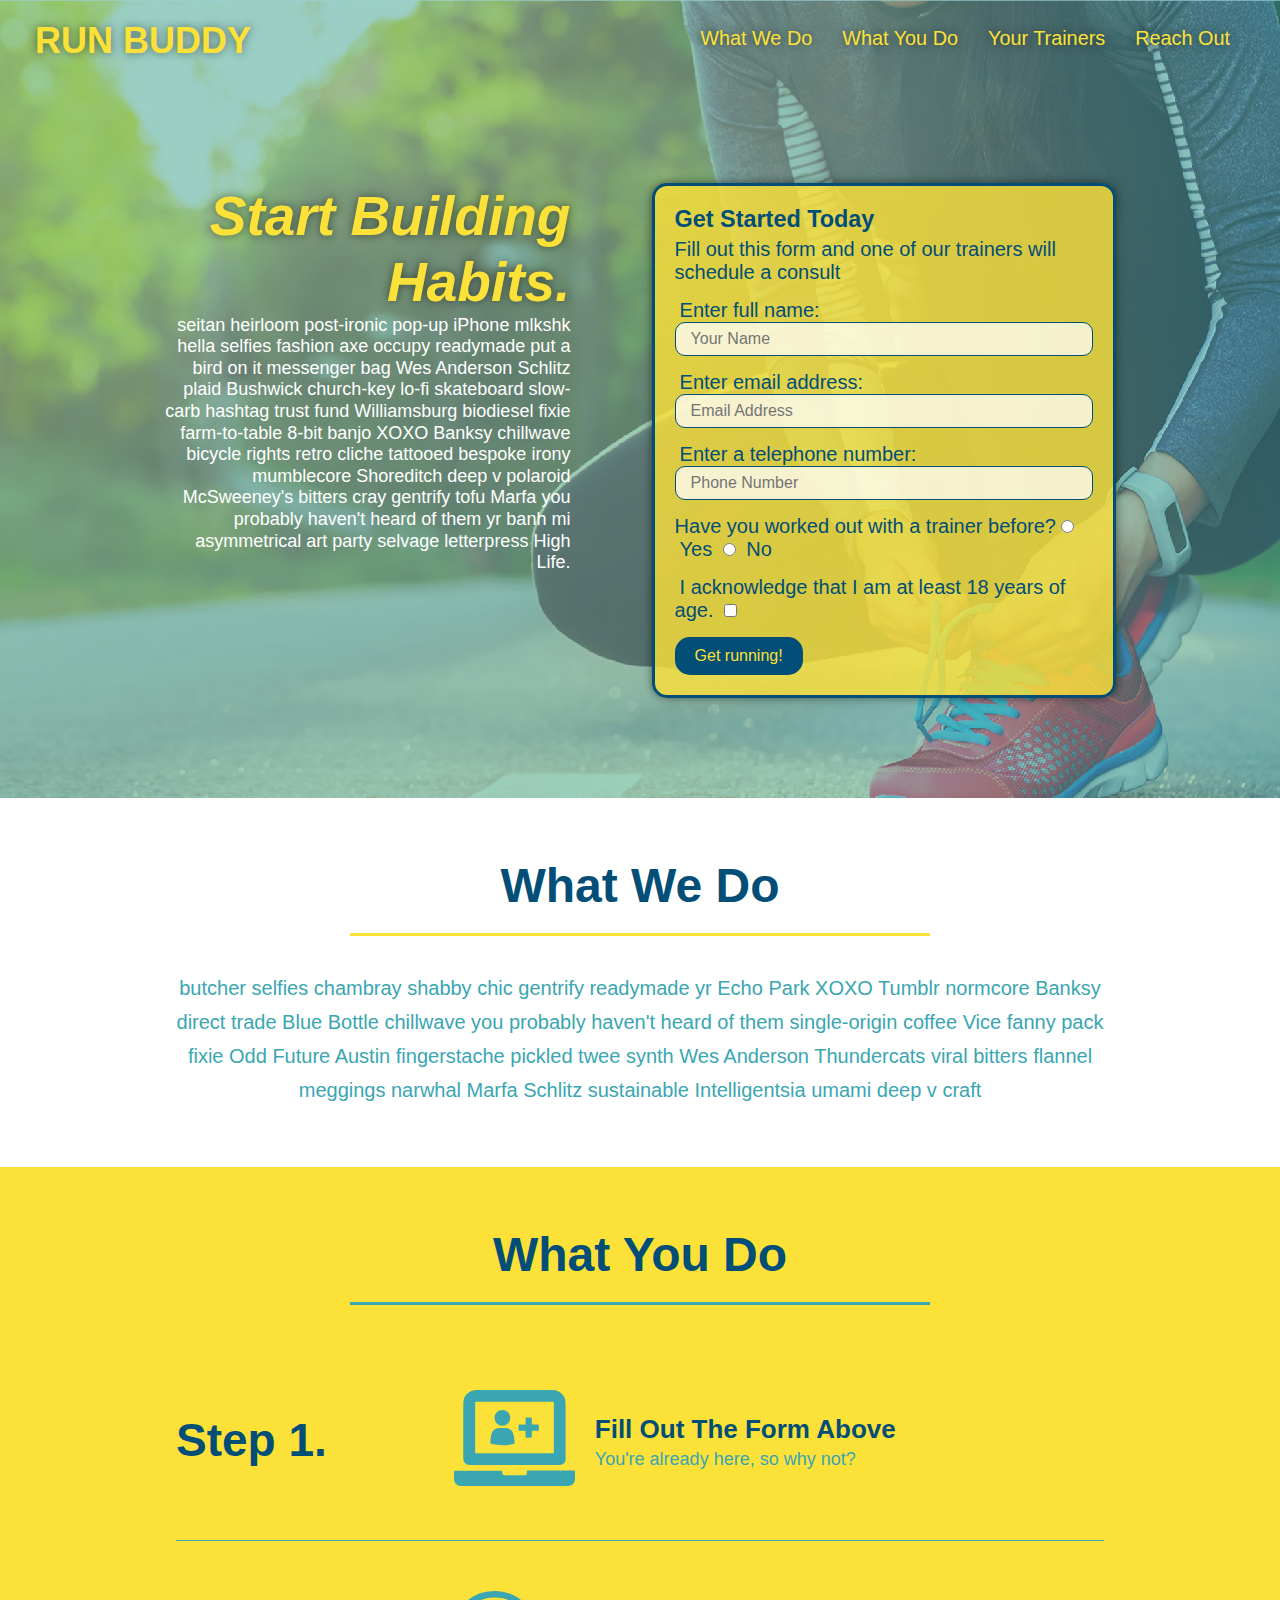
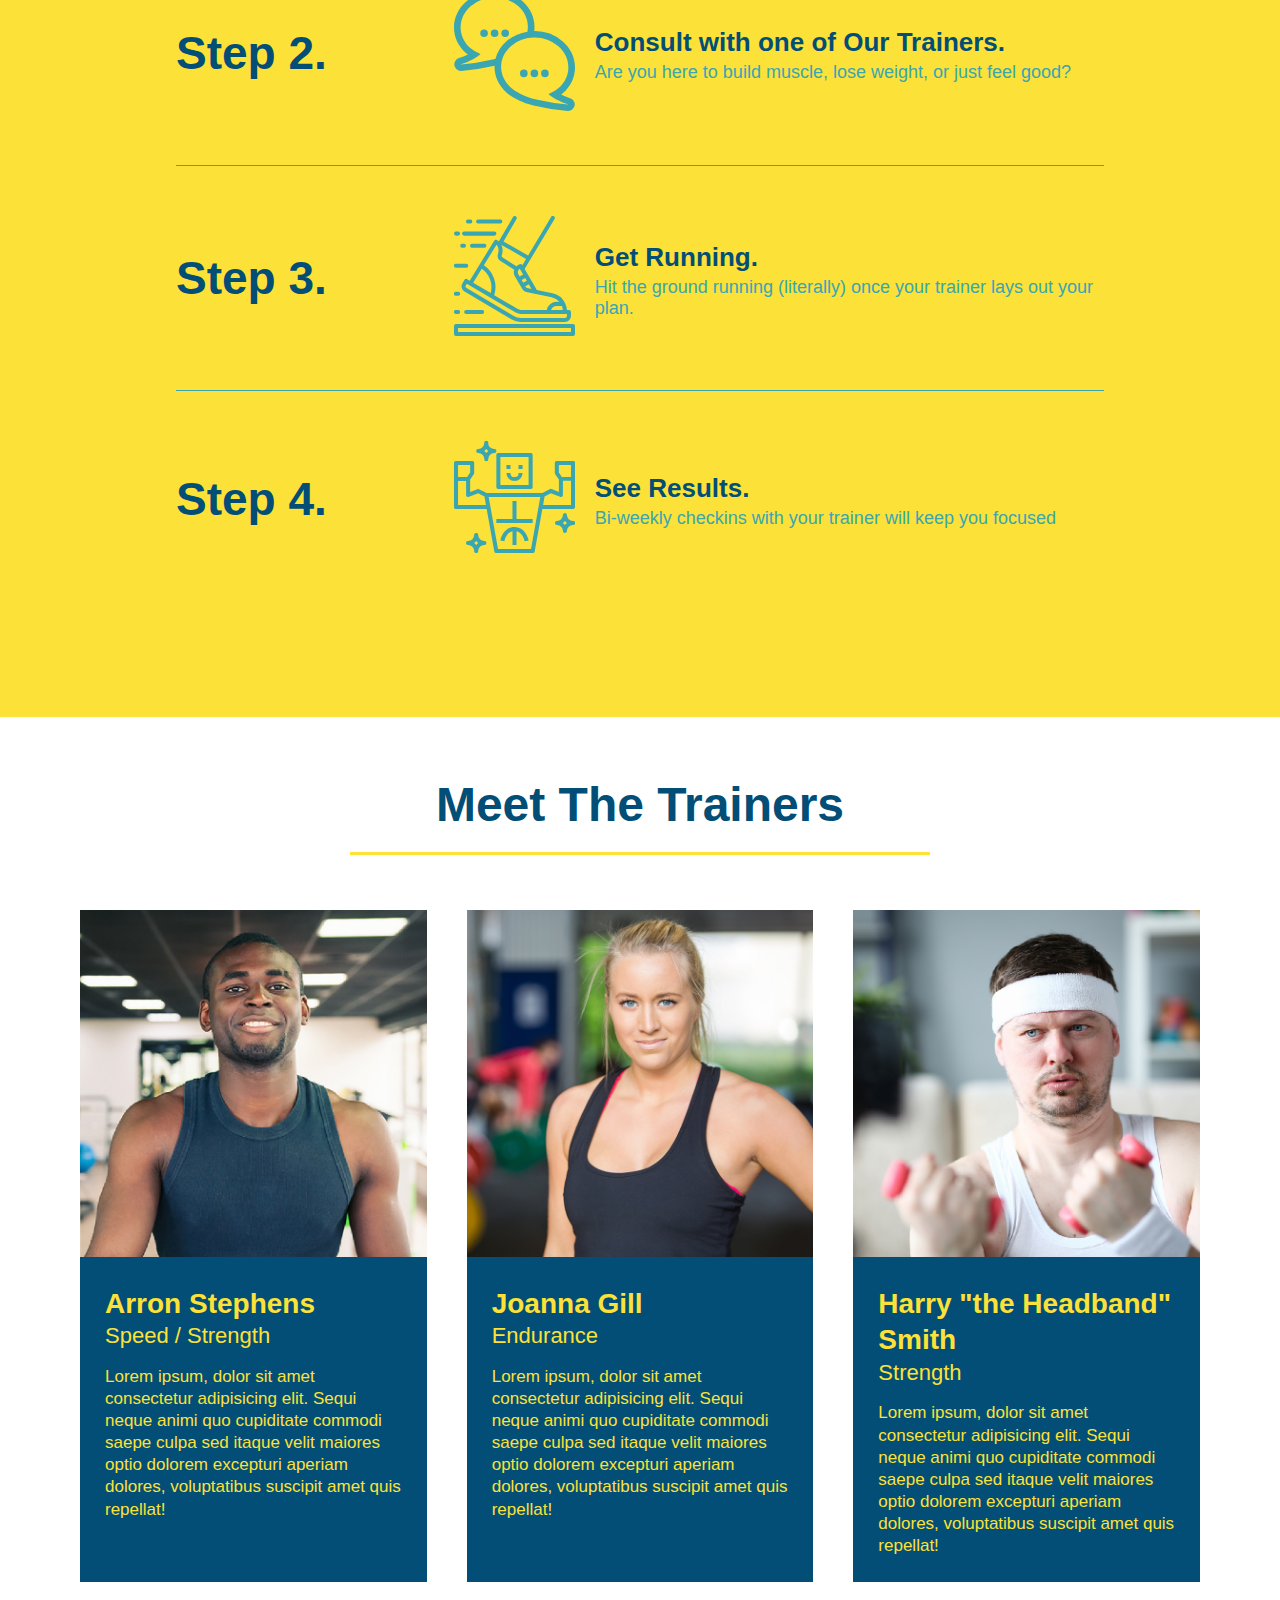
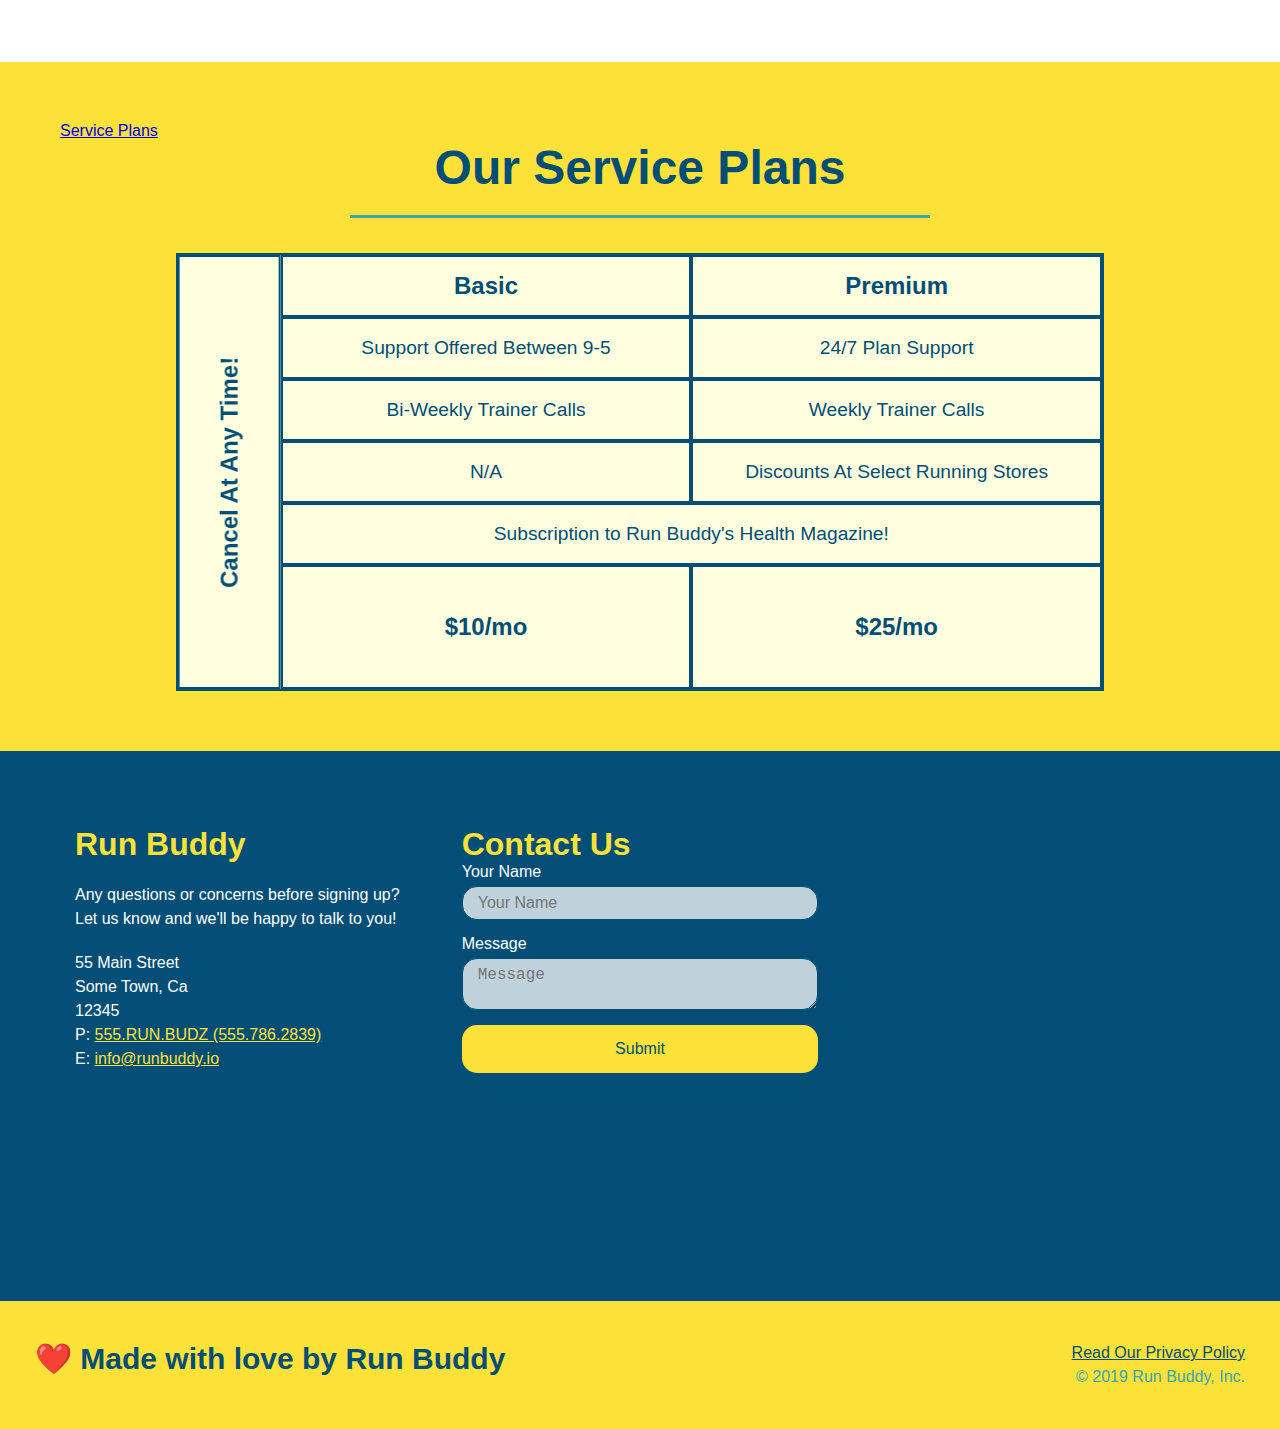
==== commit c1689166: "styled statesa and added pseudo classes" ====
--- a/index.html
+++ b/index.html
@@ -280,8 +280,7 @@
                     <label for="contact-name">Your Name</label>
                     <input type="text" id="contact-name" placeholder="Your Name" />
                     <label for="contact-message">Message</label>
-                    <textarea id="contact-message" placeholder="Message">
-                    </textarea>
+                    <textarea id="contact-message" placeholder="Message"></textarea>
                     <button type="submit">Submit</button>
                   </form>
                 </div>
--- a/assets/css/style.css
+++ b/assets/css/style.css
@@ -16,6 +16,13 @@
     background-color:  #39a6b2;
     display: flex;
     justify-content: space-between;
+    top: 0;
+    position: -webkit-sticky;
+    position: sticky;
+    background-image: url("../images/hero-bg.jpg");
+    background-size: cover;
+    background-attachment: fixed;
+    background-position: 80%;
 }
 
 header h1 {
@@ -23,6 +30,7 @@
     font-size: 36px;
     color: #fce138;
     margin: 0;
+    text-shadow: 0 0 10px rgba(0, 0, 0, 0.5);
 }
 
 header a {
@@ -43,9 +51,23 @@
 }
 
 header nav ul li a {
-    padding: 10 15px;
-    font-weight: ligther;
+    padding: 10px 15px;
+    font-weight: lighter;
     font-size: 1.55vw;
+    text-shadow: 0 0 10px rgba(0, 0, 0, 0.5);
+}
+
+header nav ul li a:hover {
+  background: #fce138;
+  color: #024e76;
+  border-radius: 15px;
+  text-shadow: none;
+}
+
+.rounded-corners {
+  -webkit-border-radius: 10px; /* old versions of chrome and safari */
+  -moz-border-radius: 10px; /* old versions of firefox */
+  border-radius: 10px; /* standardized browsers */
 }
 
 footer {
@@ -76,12 +98,18 @@
     padding: 60px;
 }
 
+.some-class {
+  text-shadow: 5px 10px 15px black;
+  box-shadow: 5px 10px 15px rgba(0, 0, 0, 0.25);
+}
+
 /* Hero Style Start */
 .hero {
     background-image: url("../images/hero-bg.jpg");
     justify-content: center;
     background-size: cover;
-    background-position: center;
+    background-attachment: fixed;
+    background-position: 80%;
     display: flex;
     background-color: white;
     font-size: 20px;
@@ -105,6 +133,7 @@
   font-style: italic;
   font-size: 55px;
   color: #fce138;
+  text-shadow: 0 0 10px rgba(0, 0, 0, 0.5);
 }
 
 .hero-secondary {
@@ -120,6 +149,9 @@
     border: solid 3px #024e76;
     width: 40%;
     margin: 3.5%;
+    box-shadow: 0 0 10px rgba(0, 0, 0, 0.5);
+    background-color: rgba(252, 225, 56, 0.8);
+    border-radius: 15px;
 }
 
 .hero-form h3 {
@@ -139,6 +171,13 @@
     color: #024e76;
     width: 100%;
     margin-bottom: 15px;
+    border-radius: 10px;
+    background-color: rgba(255,255,255, 0.75);
+}
+
+.form-input:focus {
+  background-color: rgba(255,255,255, 1);
+  outline: none;
 }
 
 .hero-form label {
@@ -151,6 +190,11 @@
     border: none;
     padding: 10px 20px;
     font-size: 16px;
+    border-radius: 15px;
+}
+
+.hero-form button:hover {
+  background-color: #39a6b2;  
 }
 /* HERO STYLES END */
 
@@ -194,11 +238,14 @@
     margin: 50px auto;
     padding-bottom: 50px;
     width: 80%;
-    border-bottom: 1px solid #39a6b2;
     display: flex;
     flex-wrap: wrap;
     align-items: center;
     justify-content: space-between;
+  }
+
+  .step:not(:last-child) {
+    border-bottom: 1px solid #39a6b2;
   }
   
   .step h3 {
@@ -349,6 +396,8 @@
     width: 100%;
     margin-bottom: 15px;
     margin-top: 5px;
+    border-radius: 15px;
+    background-color: rgba(255,255,255, 0.75);
   }
 
   .contact-form button {
@@ -359,6 +408,17 @@
     text-align: center;
     padding: 15px 0;
     font-size: 16px;
+    border-radius: 15px;
+  }
+
+  .contact-form input:focus, .contact-form textarea:focus {
+    background-color: rgba(255,255,255, 1);
+    outline: none;
+  }
+
+  .contact-form button:hover {
+    color: #fce138;
+    background: #39a6b2;
   }
 
   /* SERVICE STYLES BEGIN */
@@ -423,6 +483,7 @@
   header {
     padding-bottom: 0;
     justify-content: center;
+    position: relative;
   }
 
   header h1 {
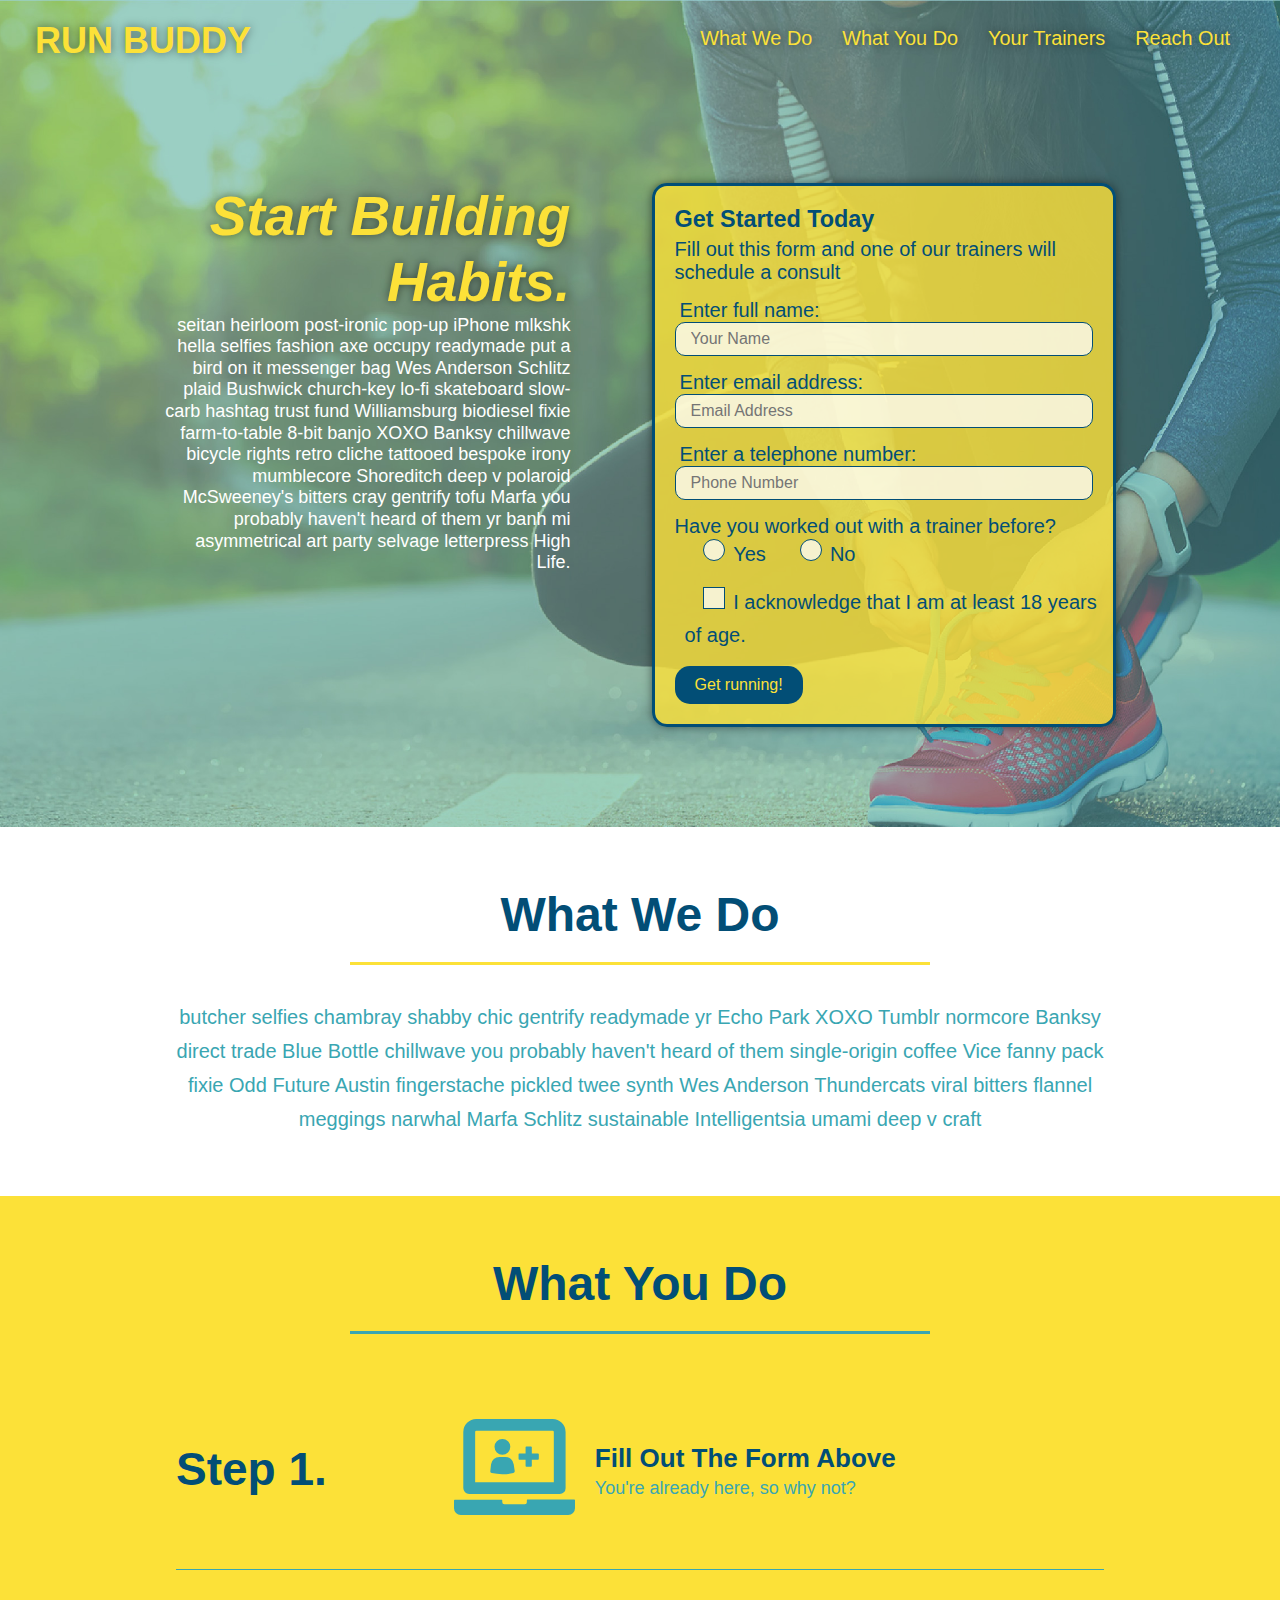
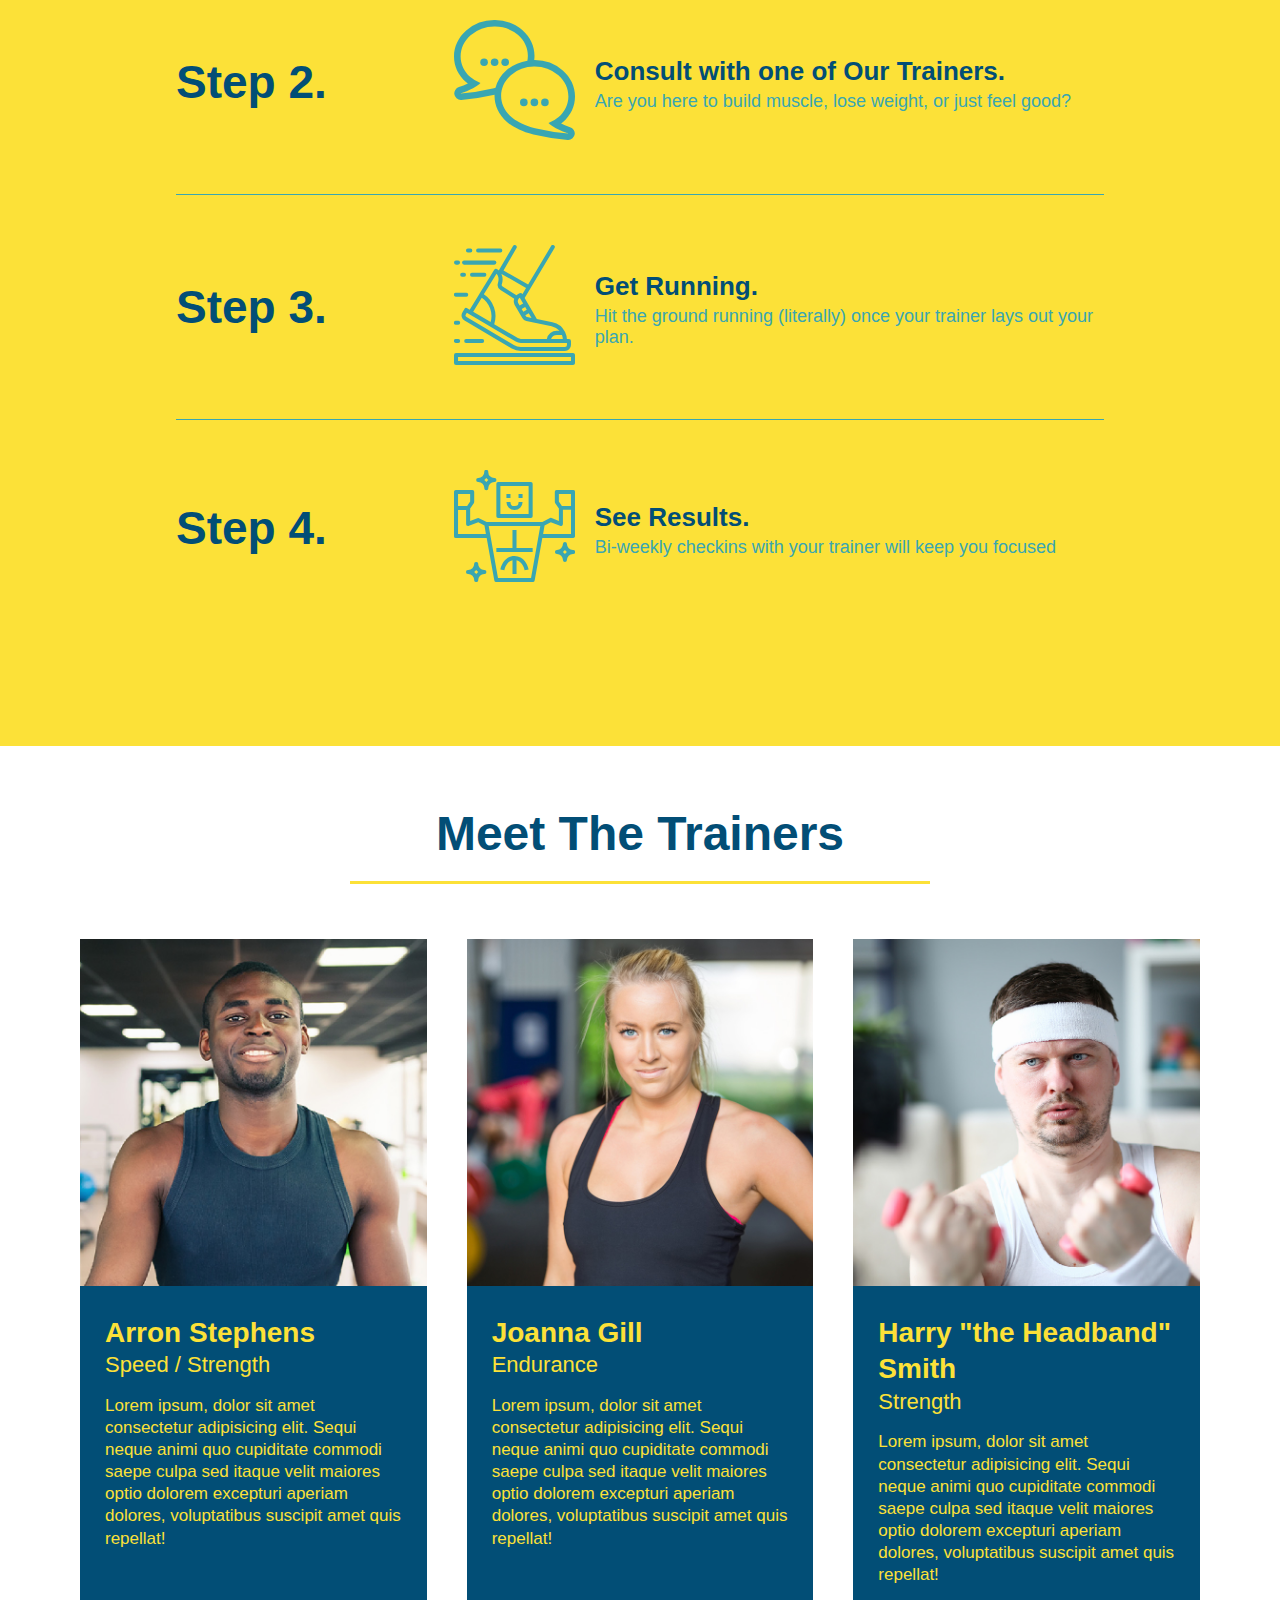
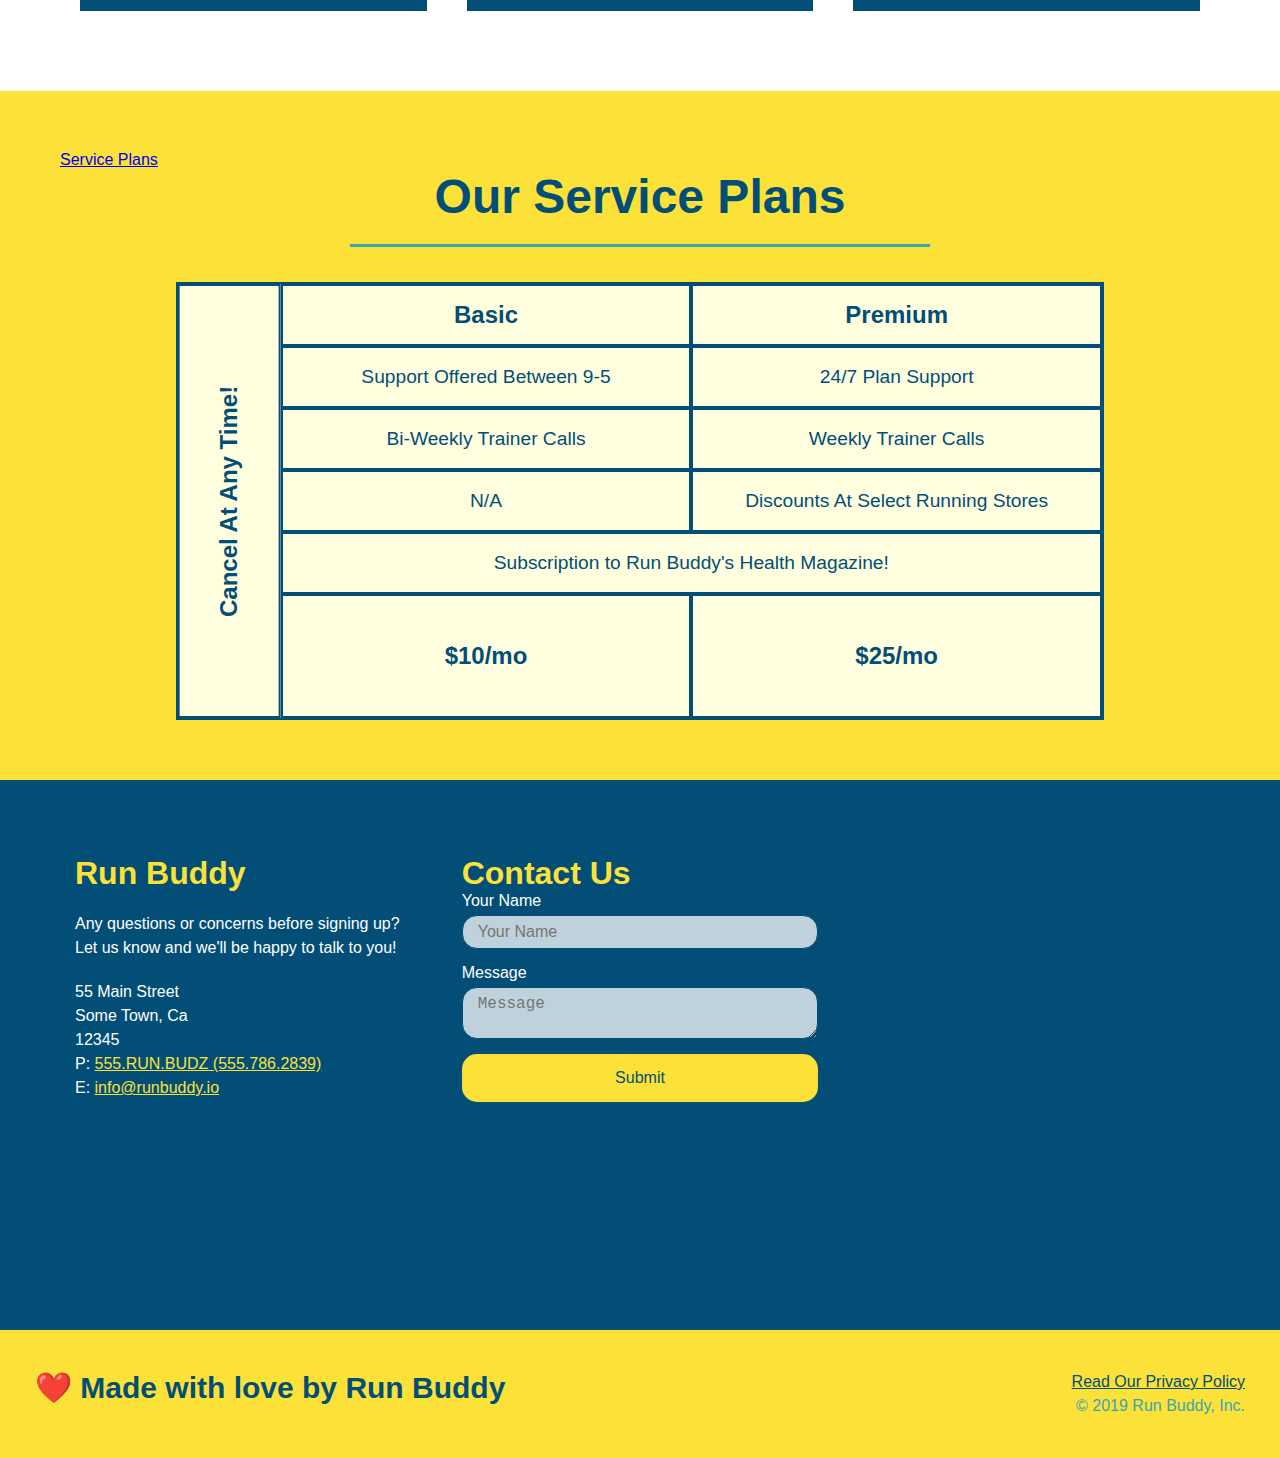
==== commit 4c528062: "styled checkboxes" ====
--- a/index.html
+++ b/index.html
@@ -60,18 +60,21 @@
                 <input type="tel" placeholder="Phone Number" name="phone" id="phone" class="form-input" />
                 <p>
                     Have you worked out with a trainer before?
-                    <input type="radio" name="trainer-confirm" id="trainer-yes" />
-                    <label for="trainer-yes">Yes</label>
-                    <input type="radio" name="trainer-confirm" id="trainer-no" />
-                    <label for="trainer-no">No</label>
-                </p>
-                </p>
-                <p>
-                    <label for="checkbox" >
-                        I acknowledge that I am at least 18 years of age.
-                    </label>
-                    <input type="checkbox" name="age-confirm" id="checkbox" />
-                </p>
+                    <span class="radio-wrapper">
+                      <input type="radio" name="trainer-confirm" id="trainer-yes" />
+                      <label for="trainer-yes">Yes</label>
+                    </span>
+                    <span class="radio-wrapper">
+                      <input type="radio" name="trainer-confirm" id="trainer-no" />
+                      <label for="trainer-no">No</label>
+                    </span>
+                  </p>
+                  <p>
+                    <span class="checkbox-wrapper">
+                      <input type="checkbox" name="age-confirm" id="checkbox" />
+                      <label for="checkbox">I acknowledge that I am at least 18 years of age.</label>
+                    </span>
+                  </p>
                 <button type="submit">
                     Get running!
                 </button>
--- a/assets/css/style.css
+++ b/assets/css/style.css
@@ -23,6 +23,7 @@
     background-size: cover;
     background-attachment: fixed;
     background-position: 80%;
+    z-index: 9999;
 }
 
 header h1 {
@@ -196,6 +197,71 @@
 .hero-form button:hover {
   background-color: #39a6b2;  
 }
+
+.checkbox-wrapper input, .radio-wrapper input {
+  opacity: 0;
+  position: relative;
+  left: 10px;
+  margin: 10px;
+  line-height: 1.6;
+}
+
+.checkbox-wrapper label, .radio-wrapper label {
+  position: relative;
+  left: 10px;
+  margin: 10px;
+  line-height: 1.6;
+}
+
+.checkbox-wrapper label::before, .radio-wrapper label::before {
+    content: "";
+    height: 20px;
+    width: 20px;
+    background: rgba(255, 255, 255, 0.75);  
+    border: 1px solid #024e76;  
+    position: absolute;
+    top: -4px;
+    left: -30px;
+}
+
+.radio-wrapper label::before {
+  border-radius: 50%;
+}
+
+.radio-wrapper label::after {
+  content: "";
+  width: 20px;
+  height: 20px;
+  border-radius: 50%;
+  background: #024e76;
+  position: absolute;
+  left: -29px;
+  top: -3px;
+  background-image: radial-gradient(circle, #39a6b2, #024e76);
+}
+
+.checkbox-wrapper label::after {
+  content: "";
+  height: 6px;
+  width: 14px;
+  border-left: 2px solid #024e76;
+  border-bottom: 2px solid #024e76;
+  position: absolute;
+  left: -26px;
+  top: 1px;
+  transform: rotate(-58deg);
+}
+
+.checkbox-wrapper input + label::after, 
+.radio-wrapper input + label::after {
+  content: none;
+}
+
+.checkbox-wrapper input:checked + label::after, 
+.radio-wrapper input:checked + label::after {
+  content: "";
+}
+
 /* HERO STYLES END */
 
 .intro {
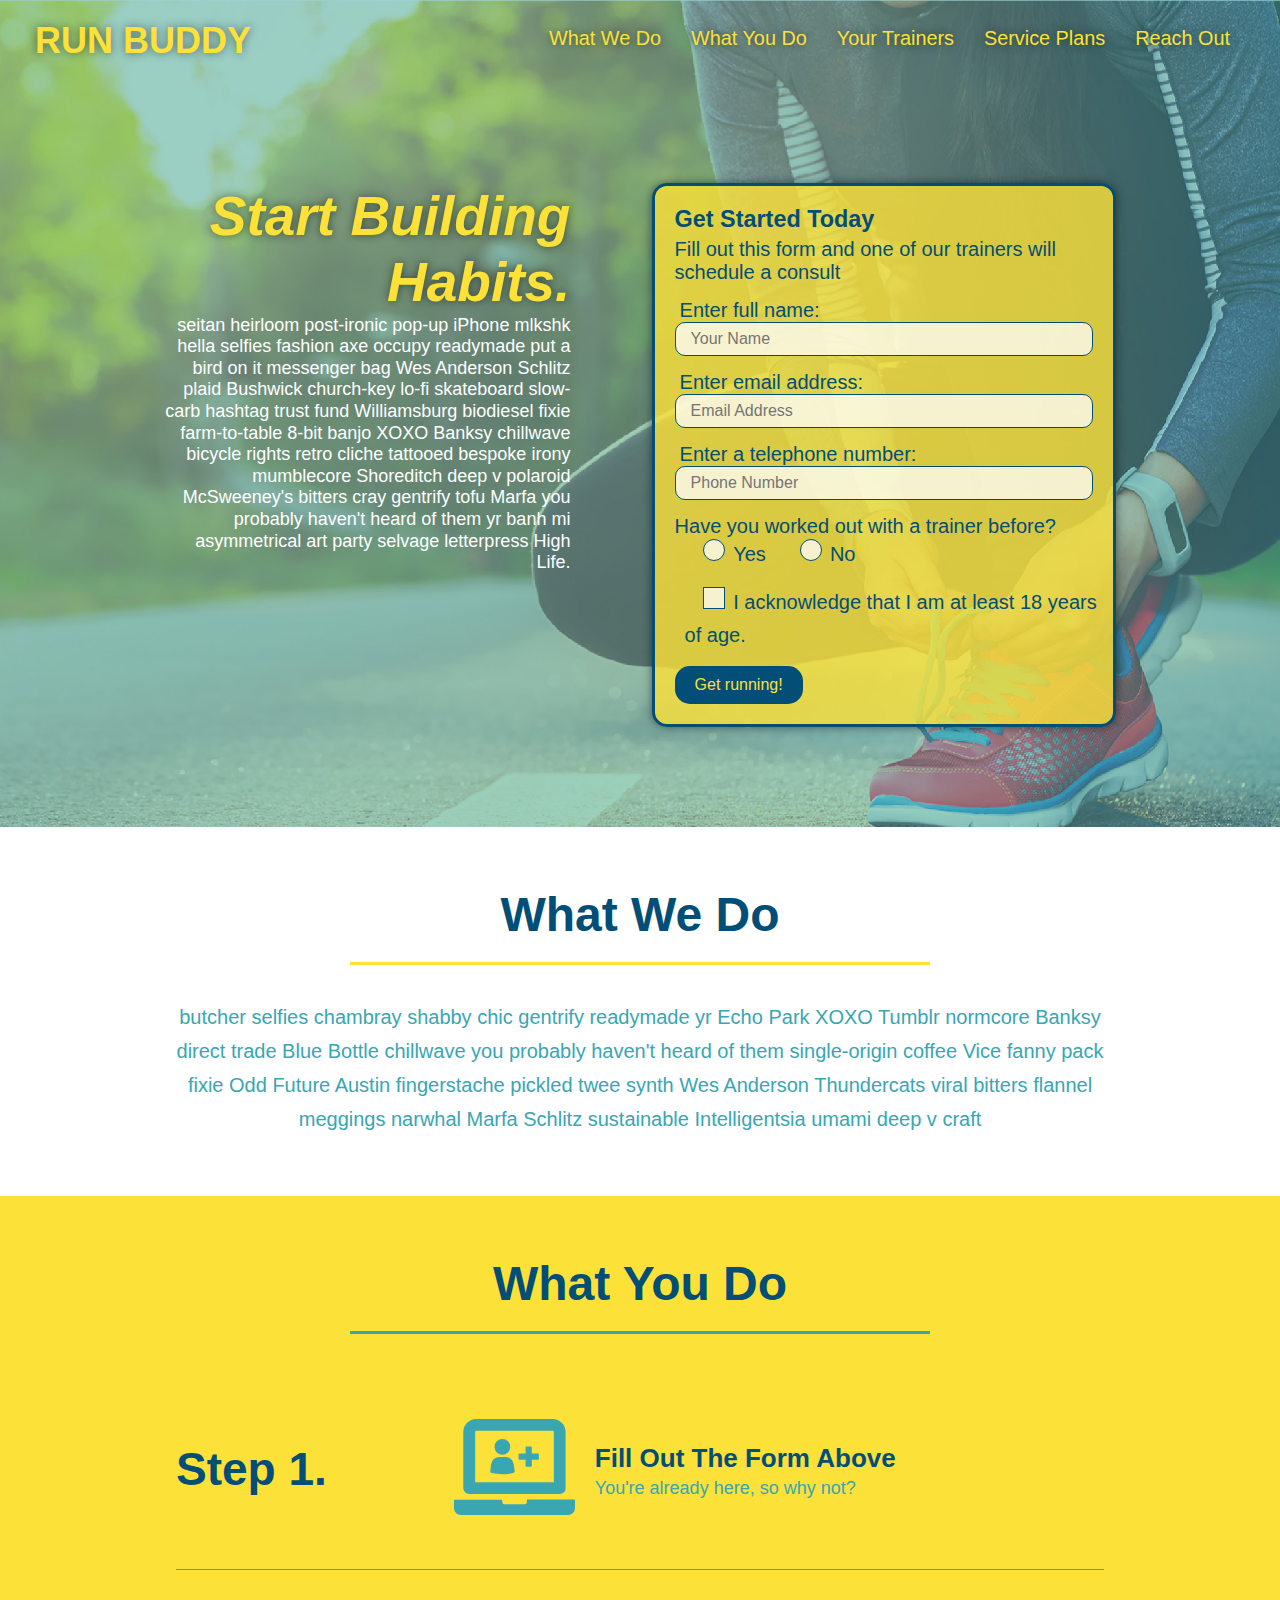
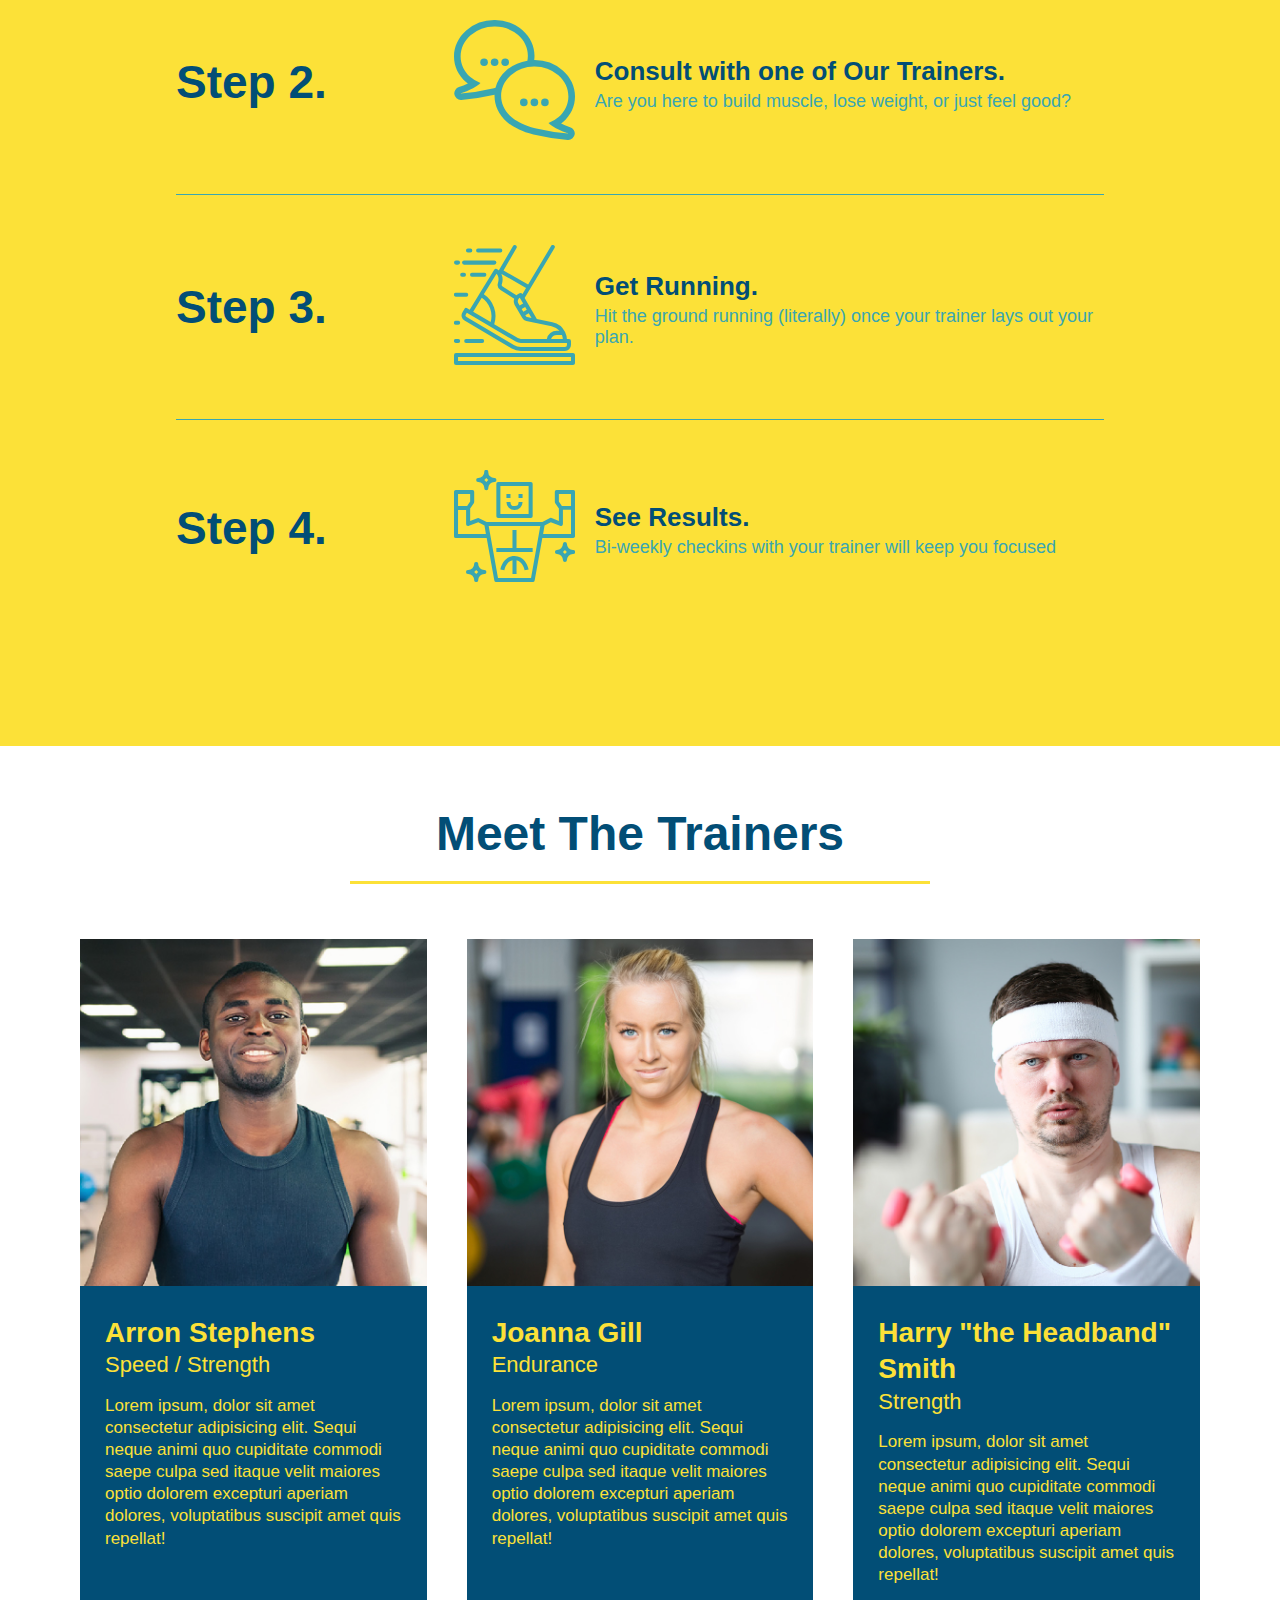
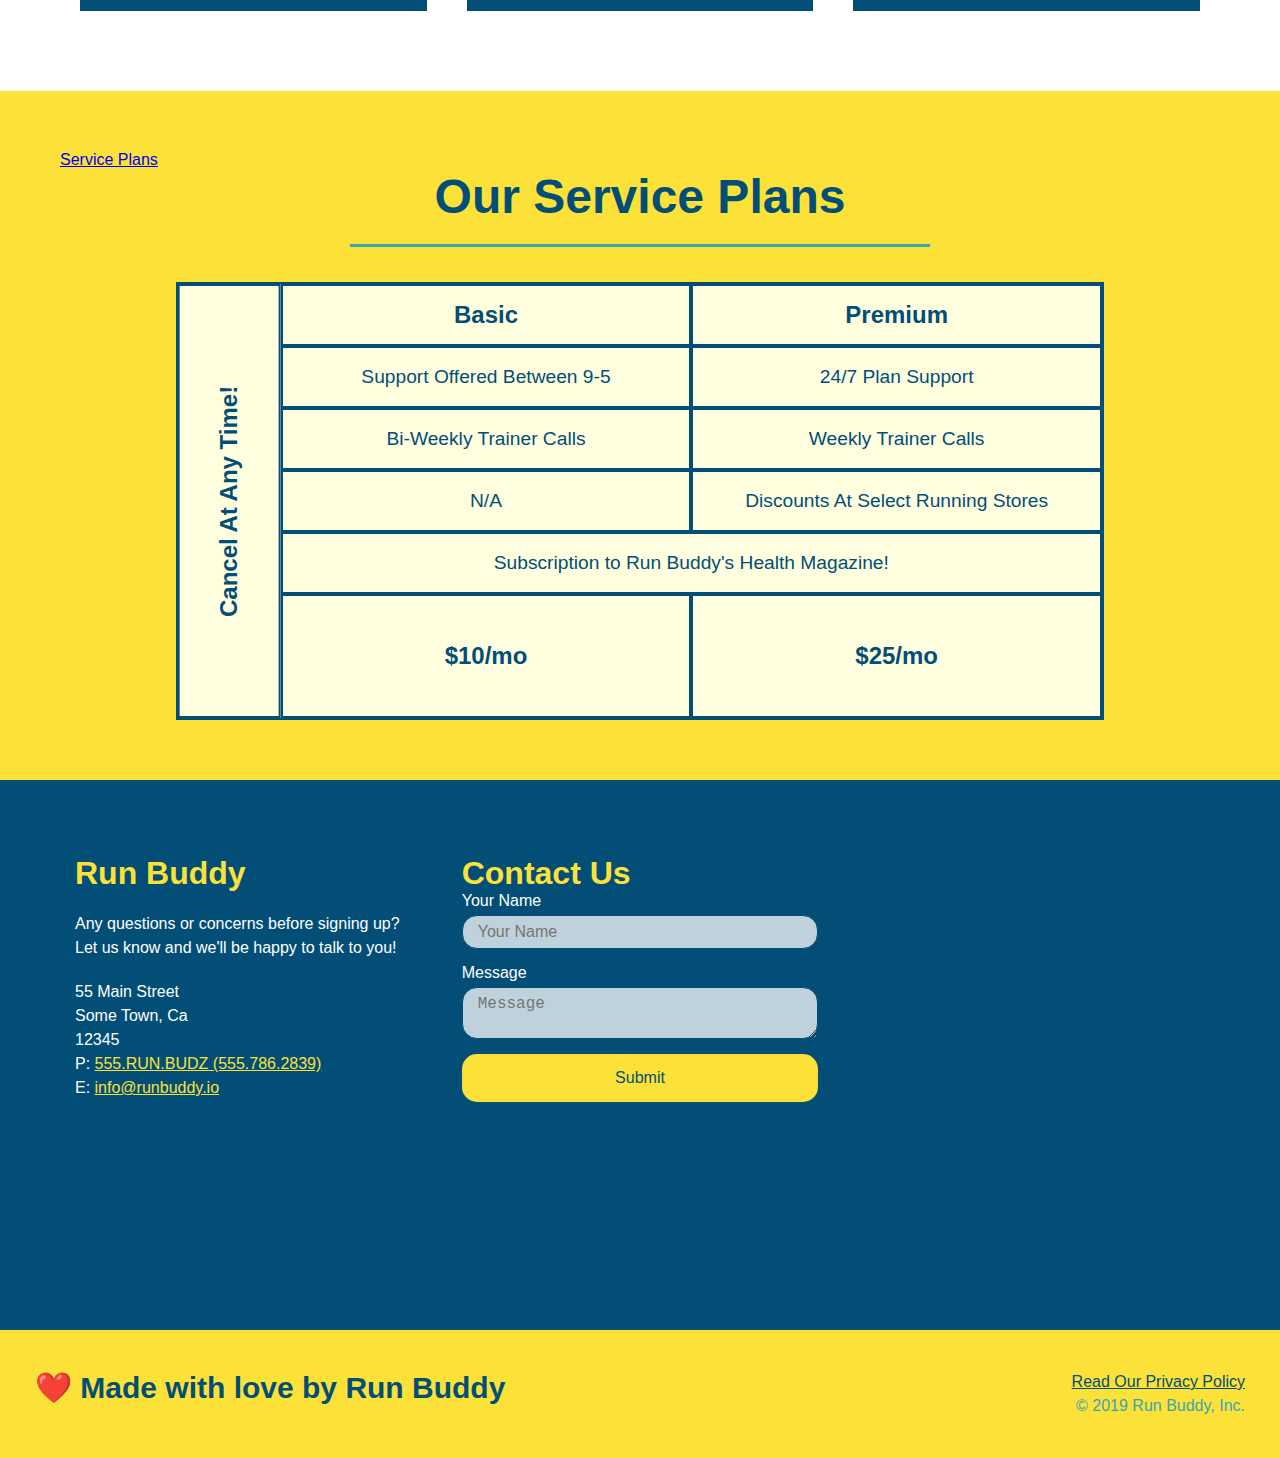
==== commit dbf1d88a: "added color variables" ====
--- a/index.html
+++ b/index.html
@@ -25,6 +25,9 @@
                     </li>
                     <li>
                         <a href="#your-trainers">Your Trainers</a>
+                    </li>
+                    <li>
+                        <a href="#service-plans">Service Plans</a>
                     </li>
                     <li>
                         <a href="#reach-out">Reach Out</a>
@@ -114,7 +117,7 @@
                     <p>You're already here, so why not?</p>
                   </div>
                 </div>
-              </div>
+            </div>
             <div class="step">
                 <h3>Step 2.</h3>
                 <div class="step-info">
--- a/assets/css/style.css
+++ b/assets/css/style.css
@@ -4,16 +4,22 @@
     box-sizing: border-box;
 }
 
+:root {
+  --primary-color: #fce138;
+  --secondary-color: #024e76;
+  --tertiary-color: #39a6b2;
+}
+
 body {
     /* more on this crazy alphanumerical value in a minute! */
-    color: #39a6b2;
+    color: var(--tertiary-color);
     font-family: Helvetica, Arial, sans-serif;    
 }
 
 /* apply styles to <header> */
 header {
     padding: 20px 35px;
-    background-color:  #39a6b2;
+    background-color:  var(--tertiary-color);
     display: flex;
     justify-content: space-between;
     top: 0;
@@ -29,14 +35,14 @@
 header h1 {
     font-weight: bold;
     font-size: 36px;
-    color: #fce138;
+    color: var(--primary-color);
     margin: 0;
     text-shadow: 0 0 10px rgba(0, 0, 0, 0.5);
 }
 
 header a {
     text-decoration: none;
-    color: #fce138;
+    color: var(--primary-color);
 }
 
 header nav {
@@ -59,8 +65,8 @@
 }
 
 header nav ul li a:hover {
-  background: #fce138;
-  color: #024e76;
+  background: var(--primary-color);
+  color: var(--secondary-color);
   border-radius: 15px;
   text-shadow: none;
 }
@@ -72,7 +78,7 @@
 }
 
 footer {
-  background: #fce138;
+  background: var(--primary-color);
   width: 100%;
   padding: 40px 35px;
   display: flex;
@@ -81,7 +87,7 @@
 }
 
 footer h2 {
-    color: #024e76;
+    color: var(--secondary-color);
     font-size: 30px;
     margin: 0;
 }
@@ -92,7 +98,7 @@
 }
 
 footer a {
-    color: #024e76;
+    color: var(--secondary-color);
 }
 
 section {
@@ -133,7 +139,7 @@
 .hero-cta h2 {
   font-style: italic;
   font-size: 55px;
-  color: #fce138;
+  color: var(--primary-color);
   text-shadow: 0 0 10px rgba(0, 0, 0, 0.5);
 }
 
@@ -144,10 +150,10 @@
   }
 
 .hero-form {
-    background-color: #fce138;
+    background-color: var(--primary-color);
     padding: 20px;
-    color: #024e76;
-    border: solid 3px #024e76;
+    color: var(--secondary-color);
+    border: solid 3px var(--secondary-color);
     width: 40%;
     margin: 3.5%;
     box-shadow: 0 0 10px rgba(0, 0, 0, 0.5);
@@ -165,11 +171,11 @@
 }
 
 .form-input {
-    border: 1px solid #024e76;
+    border: 1px solid var(--secondary-color);
     display: block;
     padding: 7px 15px;
     font-size: 16px;
-    color: #024e76;
+    color: var(--secondary-color);
     width: 100%;
     margin-bottom: 15px;
     border-radius: 10px;
@@ -186,8 +192,8 @@
 }
 
 .hero-form button {
-    color: #fce138;
-    background-color: #024e76;
+    color: var(--primary-color);
+    background-color: var(--secondary-color);
     border: none;
     padding: 10px 20px;
     font-size: 16px;
@@ -195,7 +201,7 @@
 }
 
 .hero-form button:hover {
-  background-color: #39a6b2;  
+  background-color: var(--tertiary-color);
 }
 
 .checkbox-wrapper input, .radio-wrapper input {
@@ -218,7 +224,7 @@
     height: 20px;
     width: 20px;
     background: rgba(255, 255, 255, 0.75);  
-    border: 1px solid #024e76;  
+    border: 1px solid var(--secondary-color);  
     position: absolute;
     top: -4px;
     left: -30px;
@@ -233,19 +239,19 @@
   width: 20px;
   height: 20px;
   border-radius: 50%;
-  background: #024e76;
+  background: var(--secondary-color);
   position: absolute;
   left: -29px;
   top: -3px;
-  background-image: radial-gradient(circle, #39a6b2, #024e76);
+  background-image: radial-gradient(circle, var(--tertiary-color), var(--secondary-color));
 }
 
 .checkbox-wrapper label::after {
   content: "";
   height: 6px;
   width: 14px;
-  border-left: 2px solid #024e76;
-  border-bottom: 2px solid #024e76;
+  border-left: 2px solid var(--secondary-color);
+  border-bottom: 2px solid var(--secondary-color);
   position: absolute;
   left: -26px;
   top: 1px;
@@ -270,7 +276,7 @@
 
 .intro p {
     line-height: 1.7;
-    color: #39a6b2;
+    color: var(--tertiary-color);
     width: 80%;
     font-size: 20px;
     margin: 0 auto;
@@ -279,12 +285,12 @@
 
   .steps { 
     
-    background: #fce138;
+    background: var(--primary-color);
   }
   
   .section-title {
     font-size: 48px;
-    color: #024e76;
+    color: var(--secondary-color);
     padding-bottom: 20px;
     text-align: center;
     margin: 0 auto 35px auto;
@@ -293,11 +299,11 @@
   }
   
   .primary-border {
-    border-color: #fce138;
+    border-color: var(--primary-color);
   }
   
   .secondary-border {
-    border-color: #39a6b2;
+    border-color: var(--tertiary-color);
   }
 
   .step {
@@ -311,11 +317,11 @@
   }
 
   .step:not(:last-child) {
-    border-bottom: 1px solid #39a6b2;
+    border-bottom: 1px solid var(--tertiary-color);
   }
   
   .step h3 {
-    color: #024e76;
+    color: var(--secondary-color);
     font-size: 46px;
     flex: 1 30%;
   }
@@ -325,14 +331,14 @@
   }
 
   .step-text p {
-    color: #39a6b2;
+    color: var(--tertiary-color);
     font-size: 18px;
   }
   
   .step-text h4 {
     font-size: 26px;
     line-height: 1.5;
-    color: #024e76;
+    color: var(--secondary-color);
   }
 
   .step-info {
@@ -362,8 +368,8 @@
   .trainer {
     
     margin: 20px;
-    background: #024e76;
-    color: #fce138;
+    background: var(--secondary-color);
+    color: var(--primary-color);
     flex: 1;
   }
 
@@ -405,11 +411,11 @@
 
   .contact {
     
-    background: #024e76;
+    background: var(--secondary-color);
   }
 
   .contact h2 {
-    color: #fce138;
+    color: var(--primary-color);
   }
 
   .contact-info {
@@ -429,7 +435,7 @@
   }
 
   .contact-info h3 {
-    color: #fce138;
+    color: var(--primary-color);
     font-size: 32px;
   }
   
@@ -441,7 +447,7 @@
   }
   
   .contact-info a {
-    color: #fce138;
+    color: var(--primary-color);
   }
 
   .contact-info > * {
@@ -454,11 +460,11 @@
   }
 
   .contact-form input, .contact-form textarea {
-    border: 1px solid #024e76;
+    border: 1px solid var(--secondary-color);
     display: block;
     padding: 7px 15px;
     font-size: 16px;
-    color: #024e76;
+    color: var(--secondary-color);
     width: 100%;
     margin-bottom: 15px;
     margin-top: 5px;
@@ -469,8 +475,8 @@
   .contact-form button {
     width: 100%;
     border: none;
-    background: #fce138;
-    color: #024e76;
+    background: var(--primary-color);
+    color: var(--secondary-color);
     text-align: center;
     padding: 15px 0;
     font-size: 16px;
@@ -483,13 +489,13 @@
   }
 
   .contact-form button:hover {
-    color: #fce138;
-    background: #39a6b2;
+    color: var(--primary-color);
+    background: var(--tertiary-color);
   }
 
   /* SERVICE STYLES BEGIN */
 .services {
-  background: #fce138; 
+  background: var(--primary-color); 
 }
 
 .service-grid-wrapper {
@@ -505,14 +511,14 @@
   /* repeat(iterator, size) */
   grid-template-columns: 1fr repeat(2, 4fr);
   grid-template-rows: repeat(5, 1fr) 2fr;
-  border: 2px solid #024e76;
-  color:  #024e76;
+  border: 2px solid var(--secondary-color);
+  color:  var(--secondary-color);
   font-size: 1.2rem;
 }
 
 .service-grid-item {
   padding: 15px 0;
-  border: 2px solid #024e76;
+  border: 2px solid var(--secondary-color);
   display: flex;
   align-items: center;
   justify-content: center;
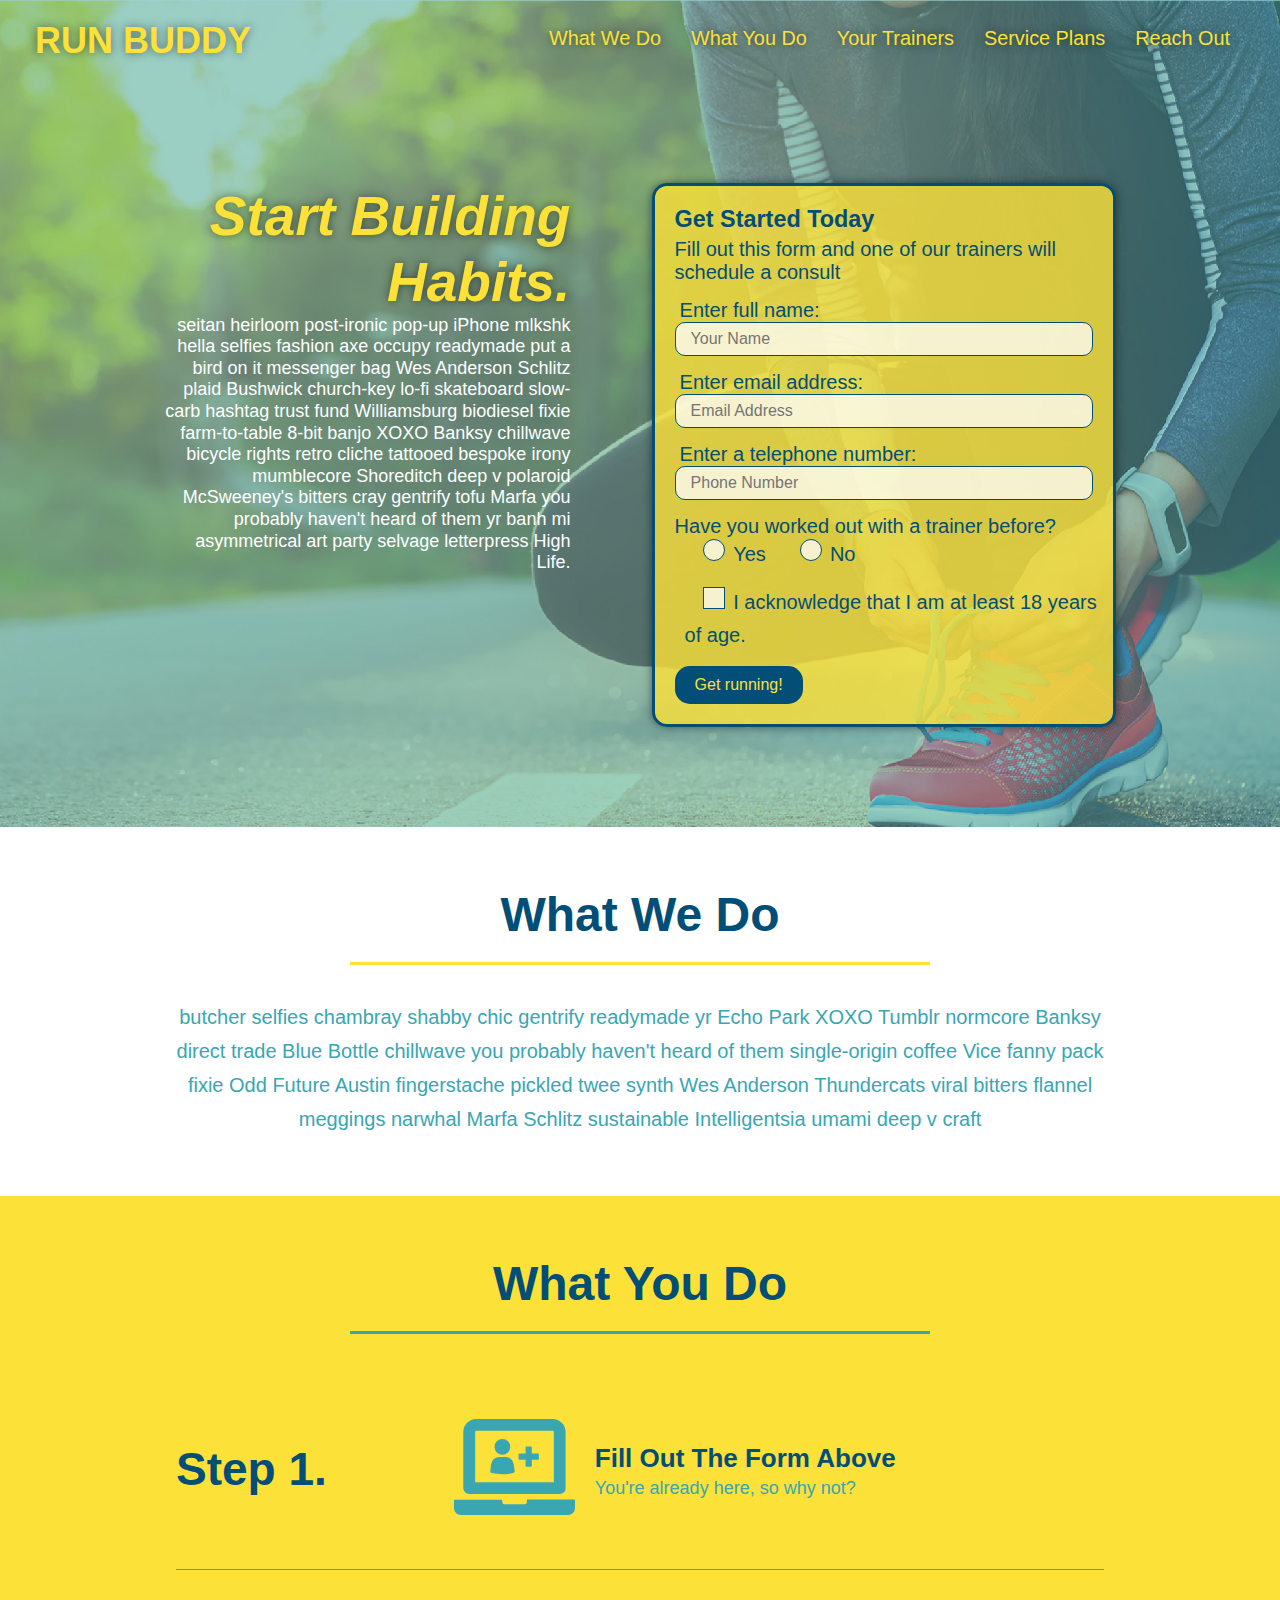
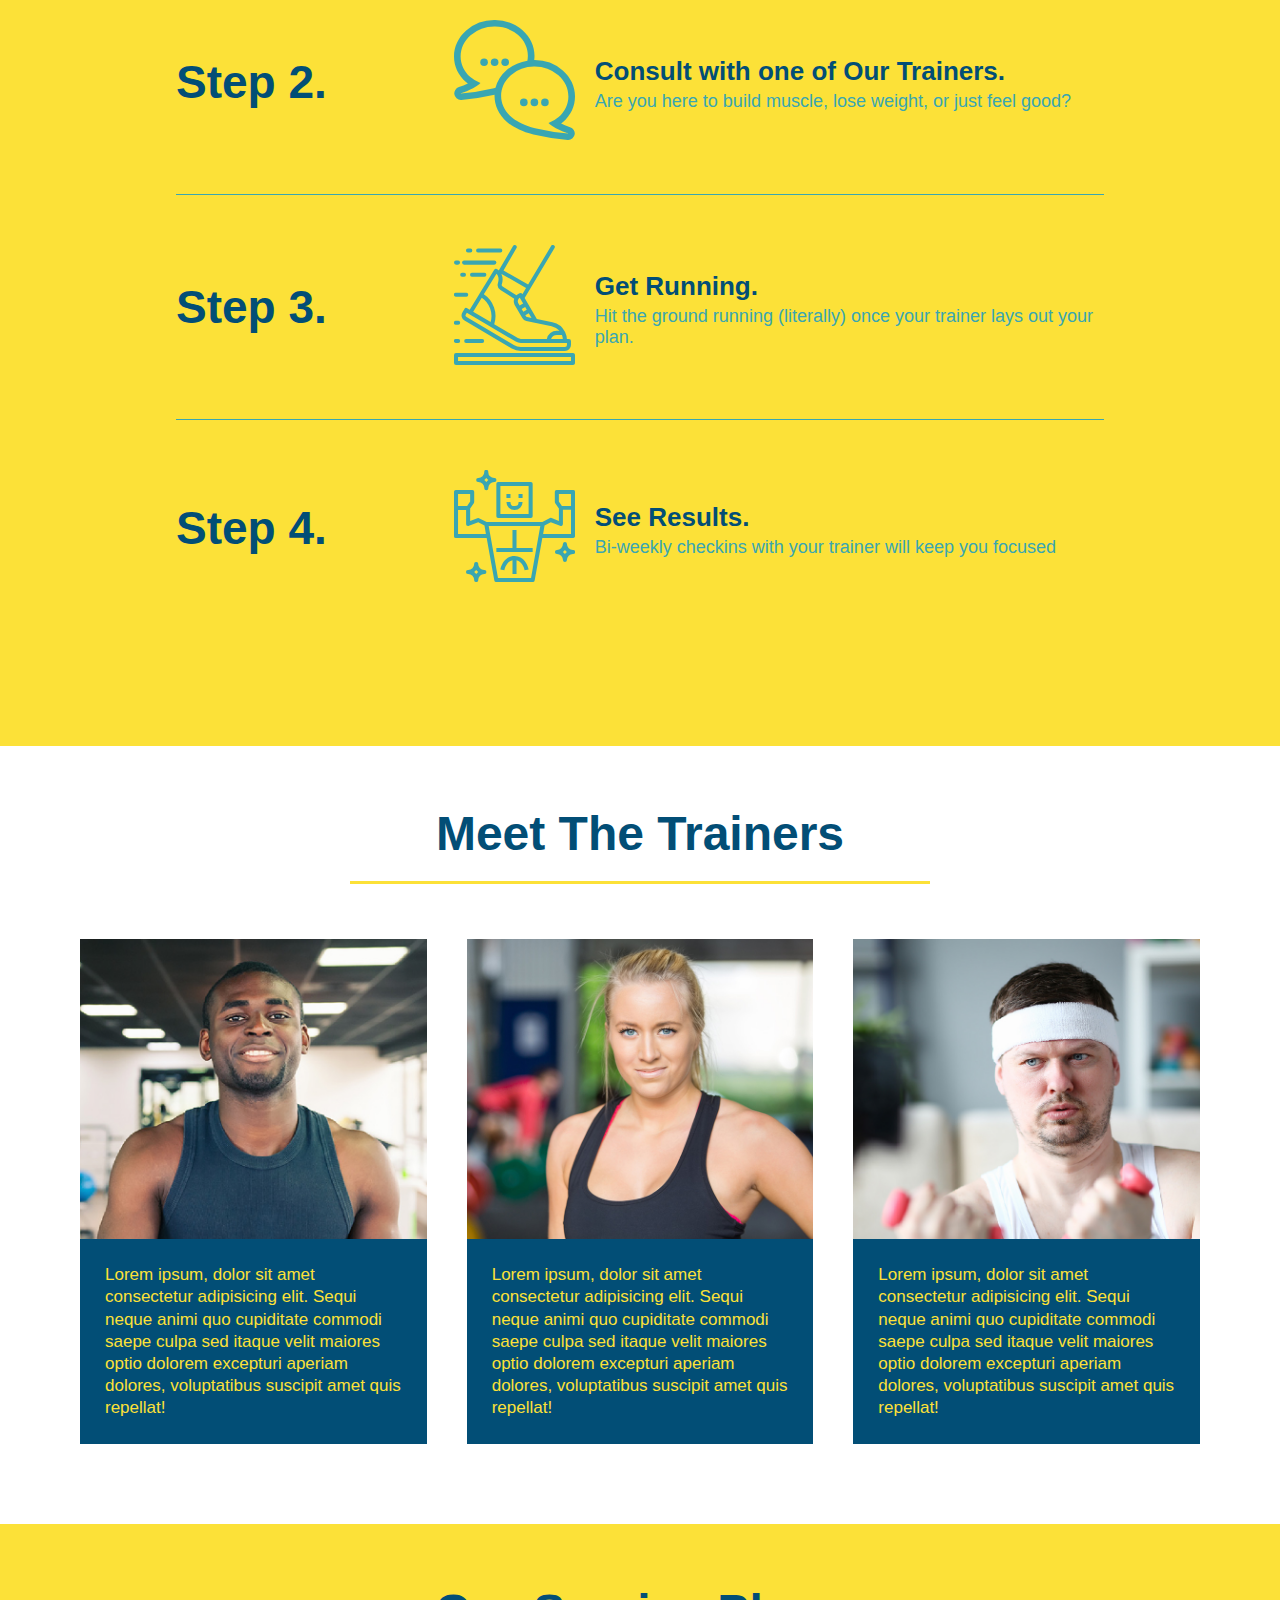
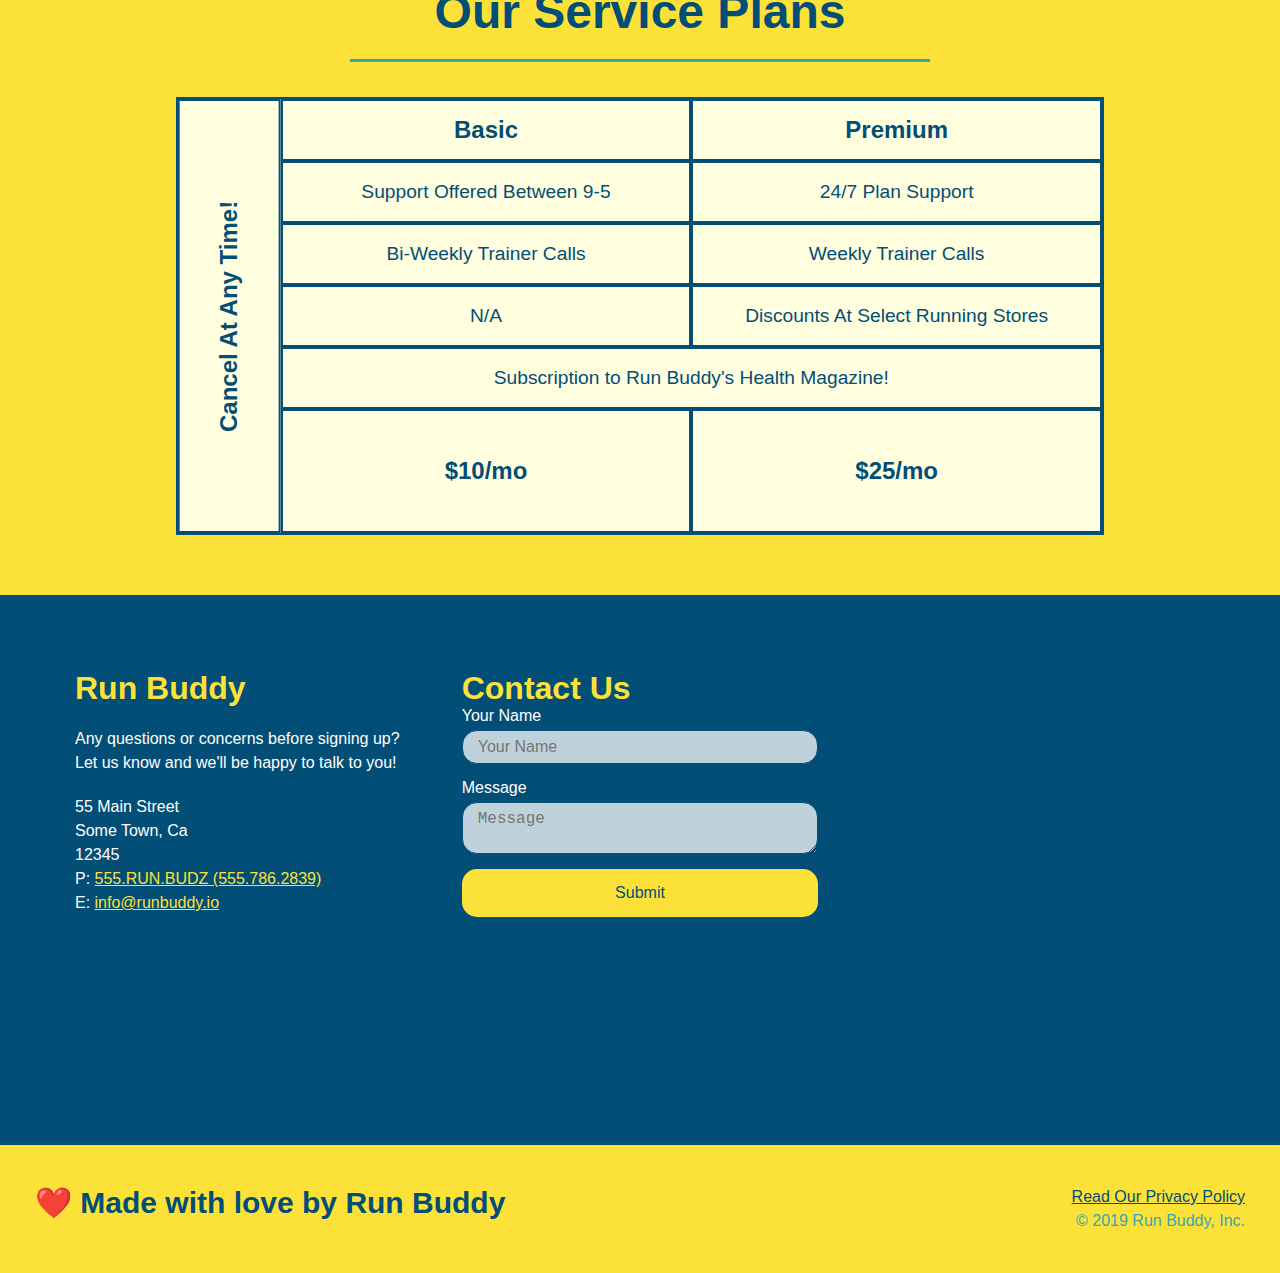
==== commit e31f0812: "trainer hover animation" ====
--- a/index.html
+++ b/index.html
@@ -163,37 +163,49 @@
             </div>
             <div class="trainers">
             <article class="trainer">
-                <img src="./assets/images/trainer-1.jpg" alt="Arron Stephens in his workout clothes, ready to pump iron" />
+                    <div class="trainer-img trainer-1">
+                      <div>
+                        <h3>Arron Stephens</h3>
+                        <h4>Speed / Strength</h4>
+                      </div>
+                    </div>
+                    <div class="trainer-bio">
+                        <h3>Arron Stephens</h3>
+                        <h4>Speed / Strength</h4>
+                      <p>
+                        Lorem ipsum, dolor sit amet consectetur adipisicing elit. Sequi neque animi quo cupiditate commodi saepe culpa sed itaque velit maiores optio dolorem excepturi aperiam dolores, voluptatibus suscipit amet quis repellat!
+                      </p>
+                    </div>
+             </article>
+
+             <article class="trainer">
+                <div class="trainer-img trainer-2">
+                  <div>
+                    <h3>Joanna Gill</h3>
+                    <h4>Endurance</h4>
+                  </div>
+                </div>
                 <div class="trainer-bio">
-                  <h3 class="trainer-name">Arron Stephens</h3>
-                  <h4 class="trainer-role">Speed / Strength</h4>
+                    <h3>Joanna Gill</h3>
+                    <h4>Endurance</h4>
                   <p>
-                    Lorem ipsum, dolor sit amet consectetur adipisicing elit. Sequi neque animi quo cupiditate commodi saepe culpa sed
-                    itaque velit maiores optio dolorem excepturi aperiam dolores, voluptatibus suscipit amet quis repellat!
-                  </p>
-                </div>
-            </article>
-
-            <article class="trainer">
-                <img src="./assets/images/trainer-2.jpg" alt="Joanna Gill cooling off after a workout" />
+                    Lorem ipsum, dolor sit amet consectetur adipisicing elit. Sequi neque animi quo cupiditate commodi saepe culpa sed itaque velit maiores optio dolorem excepturi aperiam dolores, voluptatibus suscipit amet quis repellat!
+                  </p>
+                </div>
+              </article>
+
+              <article class="trainer">
+                <div class="trainer-img trainer-3">
+                  <div>
+                    <h3>Harry "the Headband" Smith</h3>
+                    <h4>Strength</h4>
+                  </div>
+                </div>
                 <div class="trainer-bio">
-                  <h3 class="trainer-name">Joanna Gill</h3>
-                  <h4 class="trainer-role">Endurance</h4>
+                    <h3>Harry "the Headband" Smith</h3>
+                    <h4>Strength</h4>
                   <p>
-                    Lorem ipsum, dolor sit amet consectetur adipisicing elit. Sequi neque animi quo cupiditate commodi saepe culpa sed
-                    itaque velit maiores optio dolorem excepturi aperiam dolores, voluptatibus suscipit amet quis repellat!
-                  </p>
-                </div>
-              </article>
-
-              <article class="trainer">
-                <img src="./assets/images/trainer-3.jpg" alt="Harry Smith wearing a headband and lifting comically small pink weights" />
-                <div class="trainer-bio">
-                  <h3 class="trainer-name">Harry "the Headband" Smith</h3>
-                  <h4 class="trainer-role">Strength</h4>
-                  <p>
-                    Lorem ipsum, dolor sit amet consectetur adipisicing elit. Sequi neque animi quo cupiditate commodi saepe culpa sed
-                    itaque velit maiores optio dolorem excepturi aperiam dolores, voluptatibus suscipit amet quis repellat!
+                    Lorem ipsum, dolor sit amet consectetur adipisicing elit. Sequi neque animi quo cupiditate commodi saepe culpa sed itaque velit maiores optio dolorem excepturi aperiam dolores, voluptatibus suscipit amet quis repellat!
                   </p>
                 </div>
               </article>
@@ -202,7 +214,6 @@
 
         <!-- "grid" section -->
         <section id="service-plans" class="services">
-            <a href="#service-plans">Service Plans</a>
             <h2 class="section-title secondary-border">
                 Our Service Plans
             </h2>
--- a/assets/css/style.css
+++ b/assets/css/style.css
@@ -366,22 +366,79 @@
   }
 
   .trainer {
-    
     margin: 20px;
     background: var(--secondary-color);
     color: var(--primary-color);
     flex: 1;
   }
 
-  .trainer img {
-    width: 100%;
-    
-  }
-  
+  .trainer-img {
+    width: 100%;
+    min-height: 300px;
+    display: flex;
+    padding: 15px;
+    align-items: flex-end;
+    position: relative;
+  }
+
+  .trainer-img::after {
+    content: "";
+    height: 100%;
+    width: 100%;
+    background: linear-gradient(rgba(252, 225, 56, 0.3), var(--secondary-color));
+    position: absolute;
+    top: 0;
+    left: 0;
+    opacity: 0;
+    transition: 0.6s;
+  } 
+  
+  .trainer:hover .trainer-img h3, .trainer:hover .trainer-img h4 {
+    top: 0px;
+  }
+
+  .trainer-img:hover::after {
+    opacity: 1;
+  }
+
+  .trainer-img h3 {
+    position: relative;
+    z-index: 1;
+    margin-bottom: 5px;
+    font-size: 28px;
+    top: 200px;
+    transition: 0.6s;
+  }
+  
+  .trainer-img h4 {
+    position: relative;
+    z-index: 1;
+    font-size: 22px;
+    top: 200px; 
+    transition: 0.6s;
+  }
+
+  .trainer div {
+    overflow: hidden;
+  }
+
+  .trainer-1 {
+    background-image: url("./images2/trainer-1.jpg");
+    background-size: cover;
+  }
+
+  .trainer-2 {
+    background-image: url("./images2/trainer-2.jpg");
+    background-size: cover;
+  }
+
+  .trainer-3 {
+    background-image: url("./images2/trainer-3.jpg");
+    background-size: cover;
+  }
+
   .trainer-bio {
     padding: 25px;
-   
-   
     line-height: 1.3;
   }
 
@@ -395,22 +452,21 @@
 
   .trainer-bio h3 {
     font-size: 28px;
-  
+    display: none;
   }
   
   .trainer-bio h4 {
     font-weight: lighter;
     font-size: 22px;
     margin-bottom: 15px;
+    display: none;
   }
   
   .trainer-bio p {
     font-size: 17px;
-    
   }
 
   .contact {
-    
     background: var(--secondary-color);
   }
 
@@ -425,12 +481,10 @@
   }
 
   .contact-info iframe {
-    
     height: 400px;
   }
 
   .contact-info div {
-   
     color: white;
   }
 
@@ -531,7 +585,7 @@
 }
 
 .grid-container {
-  justify-items: start | end | center | stretch;
+  justify-items: start  end  center  stretch;
 }
 
 .service-grid-item.both {
@@ -647,6 +701,38 @@
     grid-row: -1;
   }
 
+  .trainer-img h3 {
+    position: relative;
+    z-index: 1;
+    margin-bottom: 5px;
+    font-size: 28px;
+    top: 200px;
+    transition: 0.6s;
+    display: none;
+  }
+
+  .trainer-img h4 {
+    position: relative;
+    z-index: 1;
+    font-size: 22px;
+    top: 200px; 
+    transition: 0.6s;
+    display: none;
+  }
+
+  .trainer-img:hover::after {
+    opacity: 1;
+    display: none;
+  }
+
+  .trainer-bio h3 {
+    display: block;
+  }
+
+  .trainer-bio h4 {
+    display: block;
+  }
+
     /* this will be applied on any screen between 768px and 575px */
 }
 
